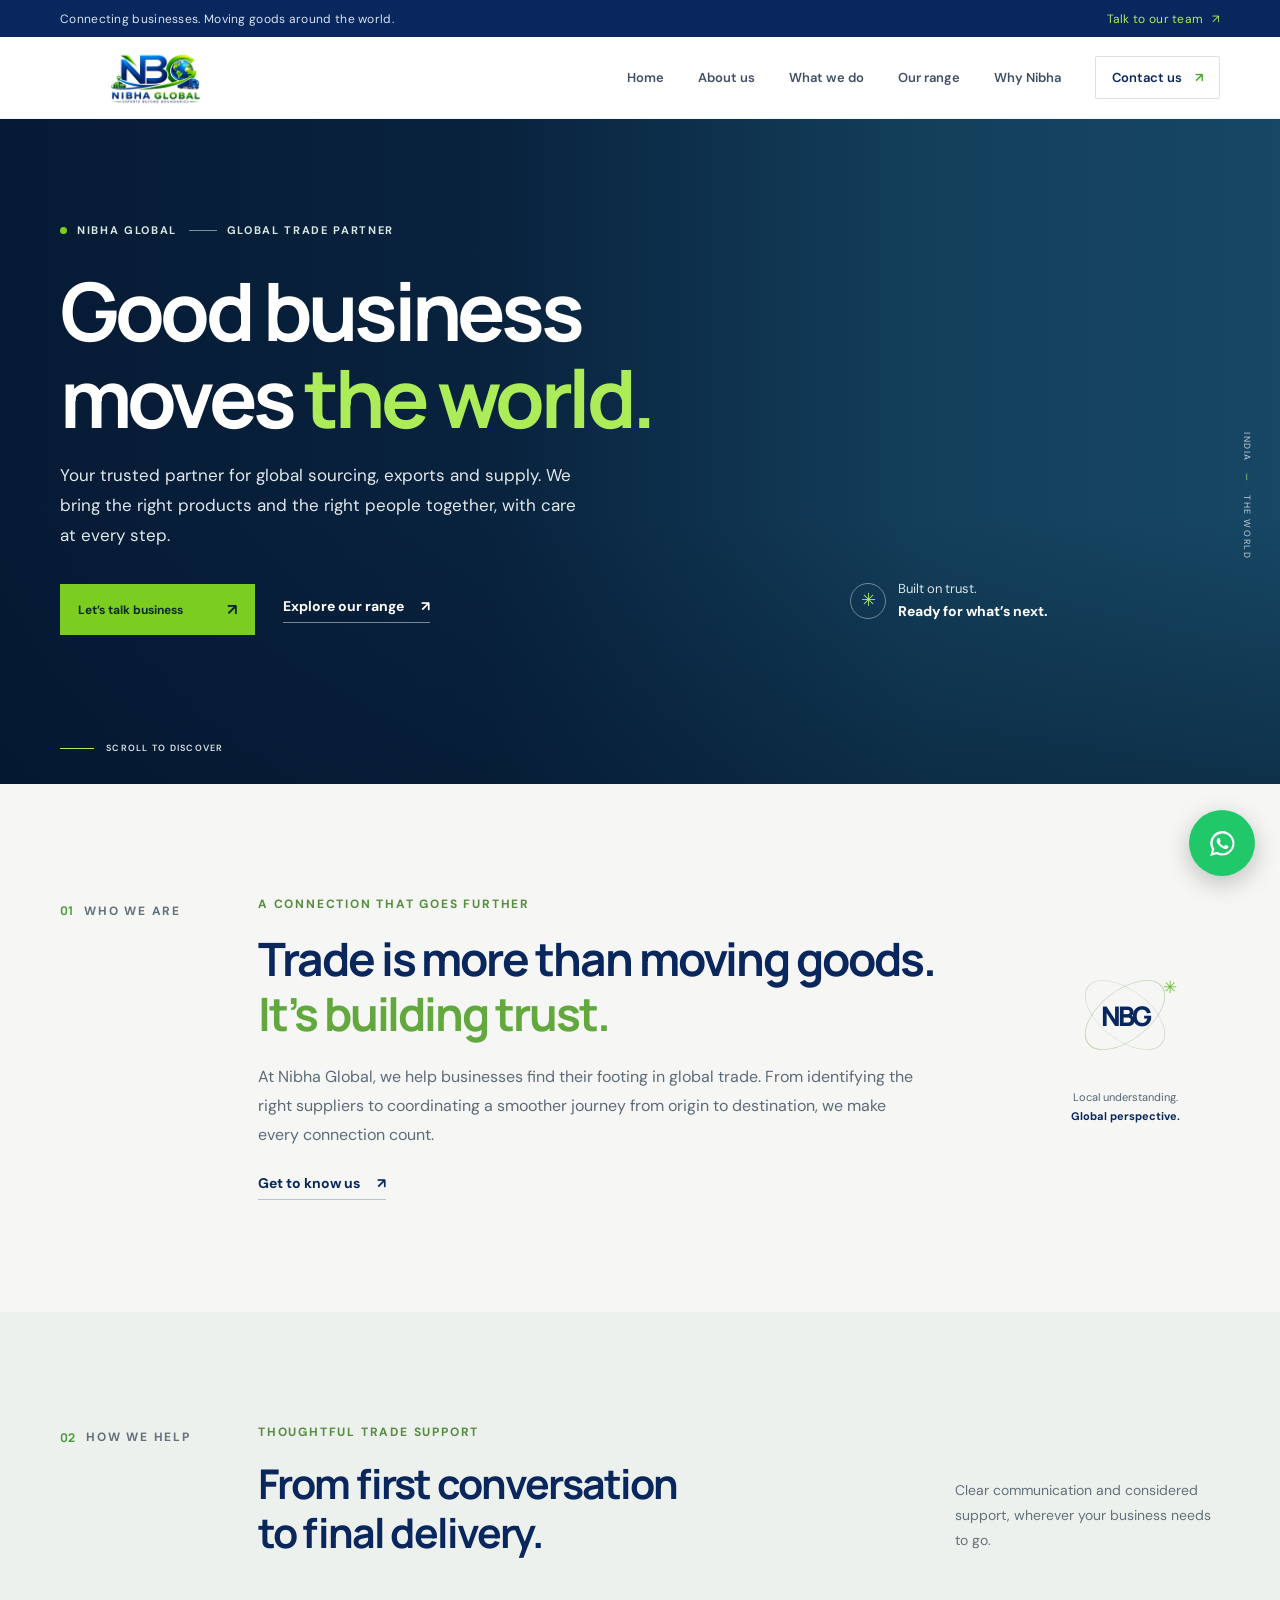
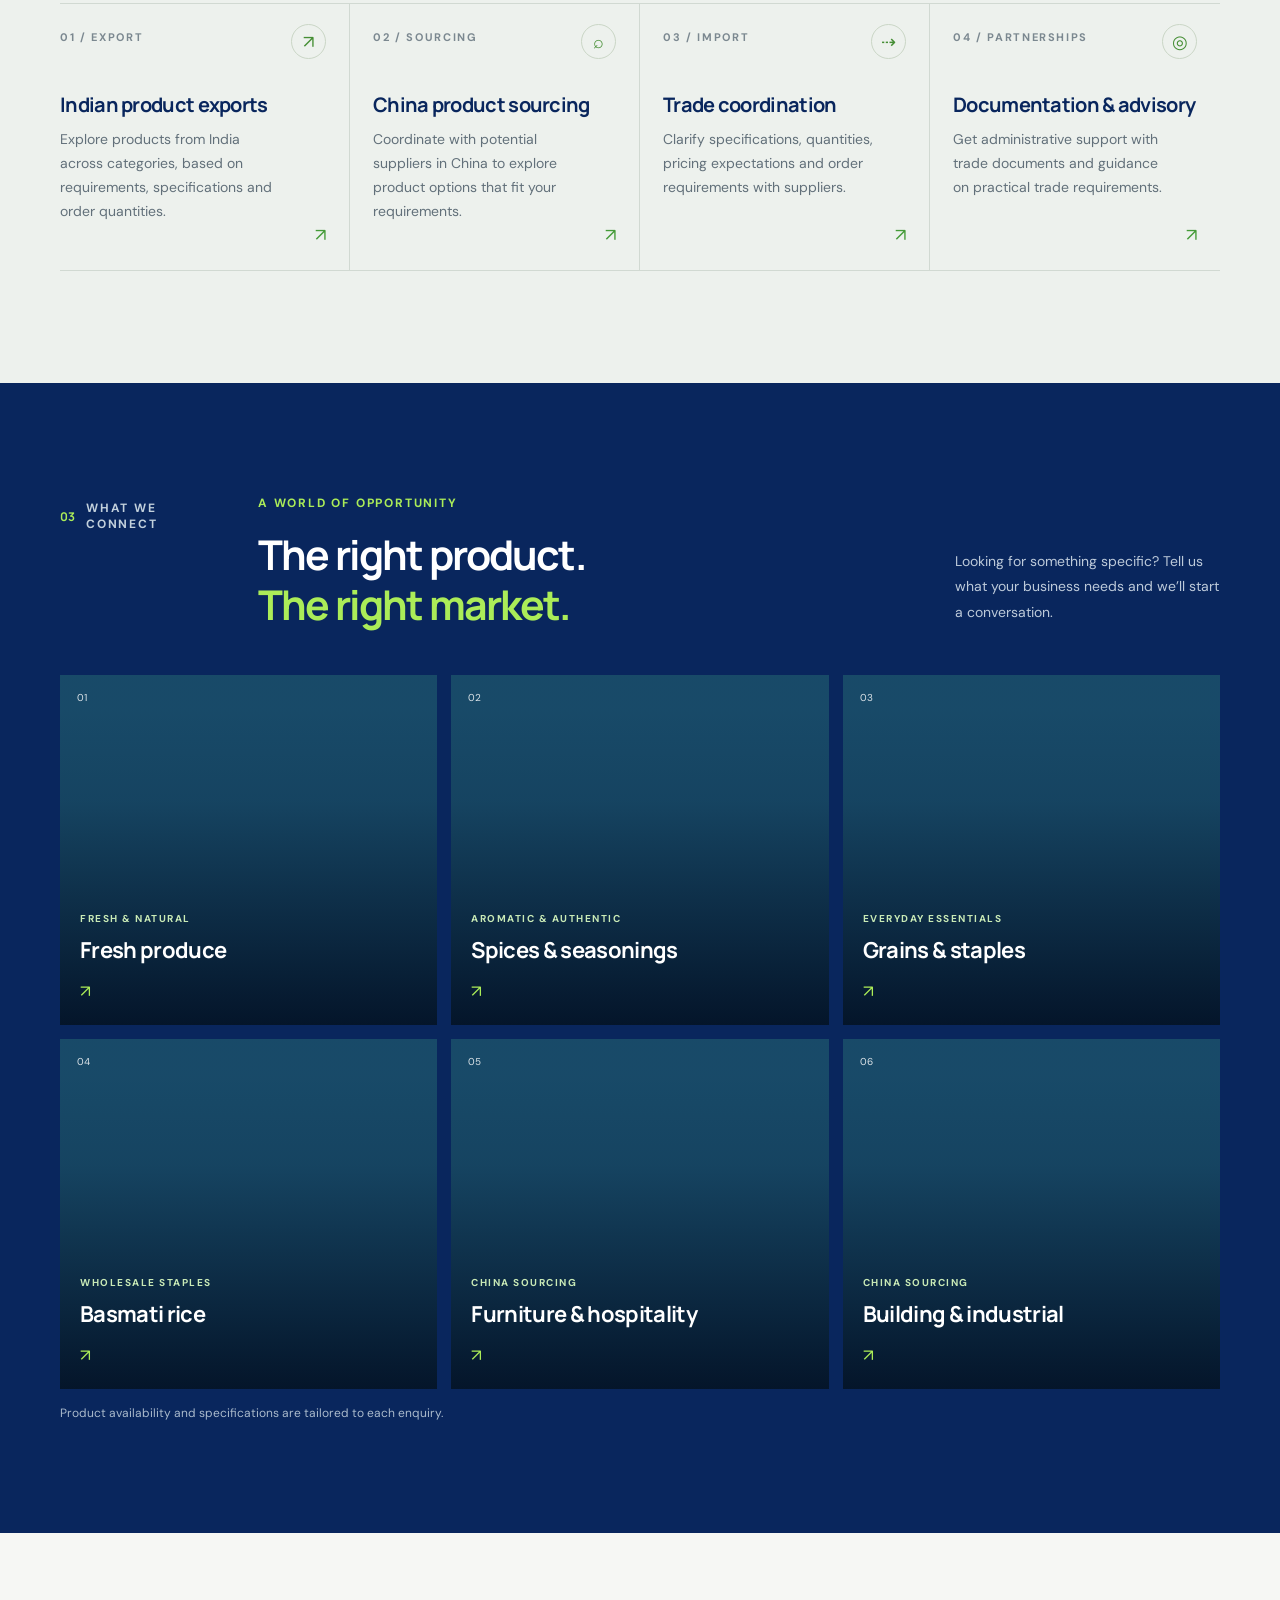
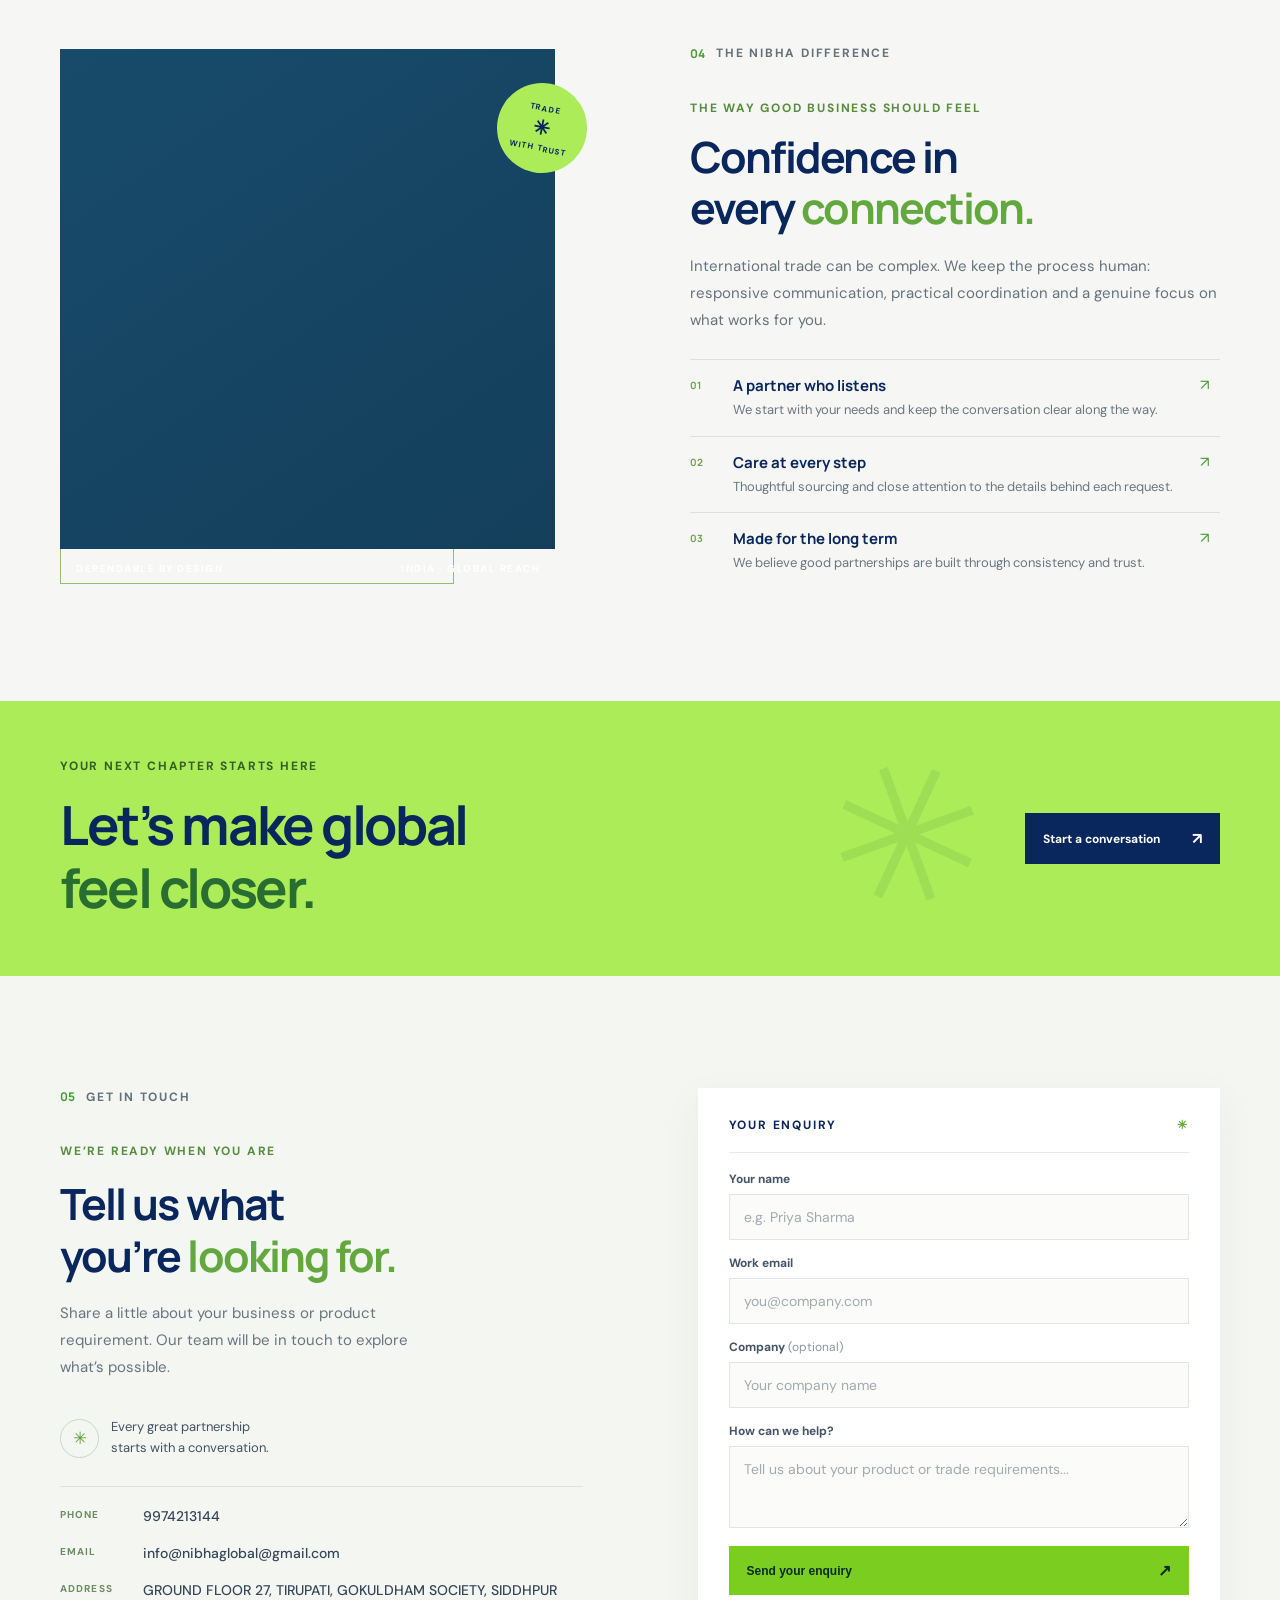
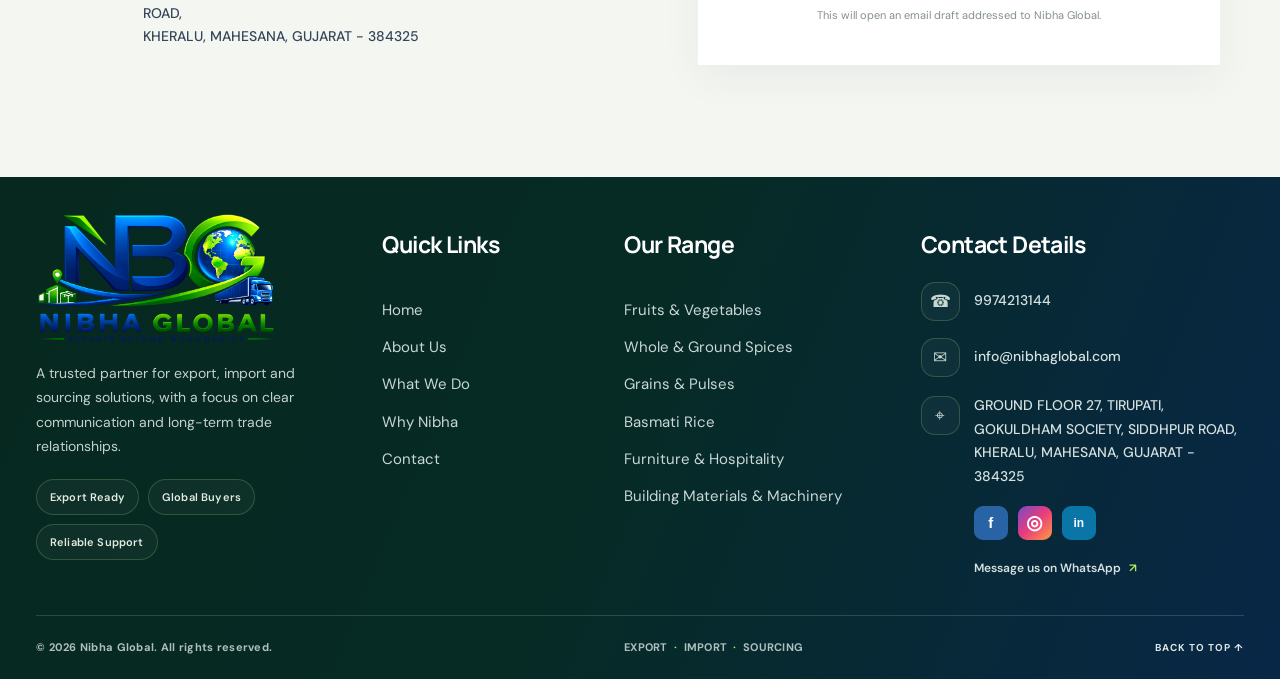
==== index.html @ 28bfcdfa "Update Nibha Global website content" ====
<!doctype html>
<html lang="en">
<head>
  <meta charset="utf-8">
  <meta name="viewport" content="width=device-width, initial-scale=1">
  <meta name="theme-color" content="#09265d">
  <meta name="description" content="Nibha Global connects businesses with dependable international trade, sourcing and supply solutions from India.">
  <title>Nibha Global | Your Partner in Global Trade</title>
  <link rel="preconnect" href="https://fonts.googleapis.com">
  <link rel="preconnect" href="https://fonts.gstatic.com" crossorigin>
  <link href="https://fonts.googleapis.com/css2?family=DM+Sans:wght@400;500;600;700&family=Manrope:wght@400;500;600;700;800&display=swap" rel="stylesheet">
  <link rel="stylesheet" href="styles.css">
</head>
<body id="top">
  <div class="topbar"><div class="container topbar-inner"><span>Connecting businesses. Moving goods around the world.</span><a href="#contact">Talk to our team <span aria-hidden="true">↗</span></a></div></div>
  <header class="header"><div class="container nav-wrap">
    <a class="brand" href="#home" aria-label="Nibha Global home"><img src="NBG%201%20design%20Umang.PNG" alt="Nibha Global — Export, Import and Sourcing" /></a>
    <button class="menu-toggle" type="button" aria-label="Open menu" aria-expanded="false"><span></span><span></span><span></span></button>
    <nav class="nav" aria-label="Main navigation"><a href="#home">Home</a><a href="about.html">About us</a><a href="what-we-do.html">What we do</a><a href="our-range.html">Our range</a><a href="why-nibha.html">Why Nibha</a><a href="#contact" class="nav-cta">Contact us <span>↗</span></a></nav>
  </div></header>
  <main>
    <section class="hero" id="home"><div class="hero-photo"></div><div class="hero-shade"></div><div class="container hero-content">
      <div class="eyebrow light"><span class="eyebrow-dot"></span> NIBHA GLOBAL <span class="eyebrow-line"></span> GLOBAL TRADE PARTNER</div>
      <h1>Good business<br>moves <em>the world.</em></h1>
      <p class="hero-copy">Your trusted partner for global sourcing, exports and supply. We bring the right products and the right people together, with care at every step.</p>
      <div class="hero-actions"><a class="button button-green" href="#contact">Let’s talk business <span>↗</span></a><a class="text-link light-link" href="our-range.html">Explore our range <span>↗</span></a></div>
      <div class="hero-proof"><div class="proof-icon">✳</div><span>Built on trust.<br><strong>Ready for what’s next.</strong></span></div>
    </div><div class="hero-side-label">INDIA <span>—</span> THE WORLD</div><a href="#about" class="scroll-cue" aria-label="Scroll to learn more"><span></span> SCROLL TO DISCOVER</a></section>
    <section class="intro section" id="about"><div class="container intro-grid"><div class="section-kicker"><span class="kicker-number">01</span><span>WHO WE ARE</span></div><div class="intro-main"><p class="overline">A CONNECTION THAT GOES FURTHER</p><h2>Trade is more than moving goods.<br><span>It’s building trust.</span></h2><p class="intro-text">At Nibha Global, we help businesses find their footing in global trade. From identifying the right suppliers to coordinating a smoother journey from origin to destination, we make every connection count.</p><a class="text-link" href="#services">Get to know us <span>↗</span></a></div><div class="intro-aside"><div class="orbit-mark"><span class="orbit orbit-one"></span><span class="orbit orbit-two"></span><span class="orbit-core">NBG</span><span class="orbit-star">✳</span></div><p>Local understanding.<br><strong>Global perspective.</strong></p></div></div></section>
    <section class="services section" id="services"><div class="container"><div class="section-heading"><div class="section-kicker"><span class="kicker-number">02</span><span>HOW WE HELP</span></div><div><p class="overline">THOUGHTFUL TRADE SUPPORT</p><h2>From first conversation<br>to final delivery.</h2></div><p class="heading-note">Clear communication and considered support, wherever your business needs to go.</p></div><div class="service-grid">
      <article class="service-card"><span class="service-no">01 / EXPORT</span><span class="service-icon">↗</span><h3>Indian product exports</h3><p>Explore products from India across categories, based on requirements, specifications and order quantities.</p><a href="#contact" aria-label="Ask about export solutions">↗</a></article>
      <article class="service-card"><span class="service-no">02 / SOURCING</span><span class="service-icon">⌕</span><h3>China product sourcing</h3><p>Coordinate with potential suppliers in China to explore product options that fit your requirements.</p><a href="#contact" aria-label="Ask about sourcing">↗</a></article>
      <article class="service-card"><span class="service-no">03 / IMPORT</span><span class="service-icon">⇢</span><h3>Trade coordination</h3><p>Clarify specifications, quantities, pricing expectations and order requirements with suppliers.</p><a href="#contact" aria-label="Ask about import support">↗</a></article>
      <article class="service-card"><span class="service-no">04 / PARTNERSHIPS</span><span class="service-icon">◎</span><h3>Documentation &amp; advisory</h3><p>Get administrative support with trade documents and guidance on practical trade requirements.</p><a href="#contact" aria-label="Ask about trade partnerships">↗</a></article>
    </div></div></section>
    <section class="products section" id="products"><div class="container"><div class="section-heading products-heading"><div class="section-kicker"><span class="kicker-number">03</span><span>WHAT WE CONNECT</span></div><div><p class="overline">A WORLD OF OPPORTUNITY</p><h2>The right product.<br><span>The right market.</span></h2></div><p class="heading-note">Looking for something specific? Tell us what your business needs and we’ll start a conversation.</p></div><div class="product-grid">
      <a class="product-card produce" href="our-range.html#fruits-vegetables"><span class="product-index">01</span><div><span class="product-type">FRESH & NATURAL</span><h3>Fresh produce</h3><span class="product-arrow">↗</span></div></a>
      <a class="product-card spice" href="our-range.html#whole-ground-spices"><span class="product-index">02</span><div><span class="product-type">AROMATIC & AUTHENTIC</span><h3>Spices & seasonings</h3><span class="product-arrow">↗</span></div></a>
      <a class="product-card grain" href="our-range.html#grains-pulses"><span class="product-index">03</span><div><span class="product-type">EVERYDAY ESSENTIALS</span><h3>Grains & staples</h3><span class="product-arrow">↗</span></div></a>
      <a class="product-card custom" href="our-range.html#basmati-rice"><span class="product-index">04</span><div><span class="product-type">WHOLESALE STAPLES</span><h3>Basmati rice</h3><span class="product-arrow">↗</span></div></a>
      <a class="product-card furniture" href="our-range.html#furniture-hospitality"><span class="product-index">05</span><div><span class="product-type">CHINA SOURCING</span><h3>Furniture &amp; hospitality</h3><span class="product-arrow">↗</span></div></a>
      <a class="product-card machinery" href="our-range.html#building-hardware-machinery"><span class="product-index">06</span><div><span class="product-type">CHINA SOURCING</span><h3>Building &amp; industrial</h3><span class="product-arrow">↗</span></div></a>
    </div><p class="product-note">Product availability and specifications are tailored to each enquiry.</p></div></section>
    <section class="why section" id="why-us"><div class="container why-grid"><div class="why-visual"><div class="why-image"></div><div class="image-caption"><span>DEPENDABLE BY DESIGN</span><span>INDIA · GLOBAL REACH</span></div><div class="why-stamp"><span>TRADE</span><b>✳</b><span>WITH TRUST</span></div></div><div class="why-copy"><div class="section-kicker"><span class="kicker-number">04</span><span>THE NIBHA DIFFERENCE</span></div><p class="overline">THE WAY GOOD BUSINESS SHOULD FEEL</p><h2>Confidence in<br>every <span>connection.</span></h2><p class="why-lede">International trade can be complex. We keep the process human: responsive communication, practical coordination and a genuine focus on what works for you.</p><div class="reason"><span>01</span><div><h3>A partner who listens</h3><p>We start with your needs and keep the conversation clear along the way.</p></div><span class="reason-tick">↗</span></div><div class="reason"><span>02</span><div><h3>Care at every step</h3><p>Thoughtful sourcing and close attention to the details behind each request.</p></div><span class="reason-tick">↗</span></div><div class="reason"><span>03</span><div><h3>Made for the long term</h3><p>We believe good partnerships are built through consistency and trust.</p></div><span class="reason-tick">↗</span></div></div></div></section>
    <section class="cta-band"><div class="container cta-inner"><div><p class="overline">YOUR NEXT CHAPTER STARTS HERE</p><h2>Let’s make global<br><em>feel closer.</em></h2></div><a class="button button-dark" href="#contact">Start a conversation <span>↗</span></a><span class="cta-orbit">✳</span></div></section>
    <section class="contact section" id="contact"><div class="container contact-grid"><div class="contact-copy"><div class="section-kicker"><span class="kicker-number">05</span><span>GET IN TOUCH</span></div><p class="overline">WE’RE READY WHEN YOU ARE</p><h2>Tell us what<br>you’re <span>looking for.</span></h2><p>Share a little about your business or product requirement. Our team will be in touch to explore what’s possible.</p><div class="contact-note"><span class="contact-note-mark">✳</span><span>Every great partnership<br>starts with a conversation.</span></div><div class="contact-direct"><div><span>PHONE</span><a href="tel:9974213144">9974213144</a></div><div><span>EMAIL</span><span>info@nibhaglobal@gmail.com</span></div><div><span>ADDRESS</span><address>GROUND FLOOR 27, TIRUPATI, GOKULDHAM SOCIETY, SIDDHPUR ROAD,<br>KHERALU, MAHESANA, GUJARAT - 384325</address></div></div></div><form class="contact-form" id="contact-form"><div class="form-title"><span>YOUR ENQUIRY</span><span>✳</span></div><label for="name">Your name</label><input id="name" name="name" placeholder="e.g. Priya Sharma" required><label for="email">Work email</label><input id="email" name="email" type="email" placeholder="you@company.com" required><label for="company">Company <span>(optional)</span></label><input id="company" name="company" placeholder="Your company name"><label for="message">How can we help?</label><textarea id="message" name="message" rows="3" placeholder="Tell us about your product or trade requirements..." required></textarea><button class="button button-green submit-button" type="submit">Send your enquiry <span>↗</span></button><p class="form-hint">This will open an email draft addressed to Nibha Global.</p><p class="form-status" aria-live="polite"></p></form></div></section>
  </main>
  <footer class="footer"><div class="container footer-container"><div class="footer-columns">
  <div class="footer-brand-column"><a class="footer-logo" href="index.html#home" aria-label="Nibha Global home"><img src="assets/nibha-global-footer.png" alt="Nibha Global — Export, Import and Sourcing" /></a><p class="footer-description">A trusted partner for export, import and sourcing solutions, with a focus on clear communication and long-term trade relationships.</p><div class="footer-badges"><span>Export Ready</span><span>Global Buyers</span><span>Reliable Support</span></div></div>
  <nav class="footer-link-column" aria-label="Quick links"><h2>Quick Links</h2><a href="index.html#home">Home</a><a href="about.html">About Us</a><a href="what-we-do.html">What We Do</a><a href="why-nibha.html">Why Nibha</a><a href="index.html#contact">Contact</a></nav>
  <nav class="footer-link-column" aria-label="Our product range"><h2>Our Range</h2><a href="our-range.html#fruits-vegetables">Fruits &amp; Vegetables</a><a href="our-range.html#whole-ground-spices">Whole &amp; Ground Spices</a><a href="our-range.html#grains-pulses">Grains &amp; Pulses</a><a href="our-range.html#basmati-rice">Basmati Rice</a><a href="our-range.html#furniture-hospitality">Furniture &amp; Hospitality</a><a href="our-range.html#building-hardware-machinery">Building Materials &amp; Machinery</a></nav>
  <div class="footer-contact-column"><h2>Contact Details</h2><div class="footer-detail"><span class="footer-detail-icon" aria-hidden="true">☎</span><a href="tel:9974213144">9974213144</a></div><div class="footer-detail"><span class="footer-detail-icon" aria-hidden="true">✉</span><span>info@nibhaglobal.com</span></div><div class="footer-detail footer-address"><span class="footer-detail-icon" aria-hidden="true">⌖</span><address>GROUND FLOOR 27, TIRUPATI, GOKULDHAM SOCIETY, SIDDHPUR ROAD,<br>KHERALU, MAHESANA, GUJARAT - 384325</address></div><div class="footer-social" aria-label="Social media"><span aria-label="Facebook">f</span><span aria-label="Instagram">◎</span><span aria-label="LinkedIn">in</span></div><a class="footer-whatsapp-link" href="https://wa.me/919974213144" target="_blank" rel="noopener noreferrer">Message us on WhatsApp <span>↗</span></a></div>
</div><div class="footer-bottom"><span>© <span id="year"></span> Nibha Global. All rights reserved.</span><span>EXPORT <i>·</i> IMPORT <i>·</i> SOURCING</span><a href="#top">BACK TO TOP ↑</a></div></div></footer>
<a class="whatsapp-float" href="https://wa.me/919974213144" target="_blank" rel="noopener noreferrer" aria-label="Chat with Nibha Global on WhatsApp"><svg viewBox="0 0 32 32" aria-hidden="true"><path d="M16 3.2A12.6 12.6 0 0 0 5.15 22.2L3.3 28.8l6.75-1.77A12.6 12.6 0 1 0 16 3.2Zm0 22.86a10.2 10.2 0 0 1-5.18-1.41l-.37-.22-3.86 1.01 1.03-3.76-.24-.39A10.22 10.22 0 1 1 16 26.06Zm5.61-7.66c-.3-.15-1.78-.88-2.06-.98-.28-.1-.48-.15-.68.15-.2.3-.78.98-.96 1.18-.18.2-.35.22-.65.07-.3-.15-1.27-.47-2.41-1.49-.89-.79-1.5-1.77-1.68-2.07-.18-.3-.02-.46.13-.61.13-.13.3-.35.45-.53.15-.18.2-.3.3-.5.1-.2.05-.38-.03-.53-.08-.15-.68-1.63-.93-2.23-.24-.58-.49-.5-.68-.51h-.58c-.2 0-.53.08-.81.38-.28.3-1.06 1.03-1.06 2.51 0 1.48 1.08 2.91 1.23 3.11.15.2 2.13 3.25 5.16 4.56.72.31 1.28.5 1.72.64.72.23 1.37.2 1.89.12.58-.09 1.78-.73 2.03-1.43.25-.7.25-1.3.18-1.43-.08-.13-.28-.2-.58-.35Z"/></svg></a>
  <script src="script.js"></script>
</body>
</html>
---- styles.css ----
:root{--navy:#09265d;--blue:#0b4d9b;--green:#7bce1f;--lime:#abec58;--ink:#142438;--muted:#667486;--paper:#f6f7f4;--white:#fff;--line:#e0e5e7;--display:'Manrope',sans-serif;--body:'DM Sans',sans-serif}*{box-sizing:border-box}html{scroll-behavior:smooth;scroll-padding-top:90px}body{margin:0;color:var(--ink);background:var(--paper);font-family:var(--body);-webkit-font-smoothing:antialiased}a{color:inherit;text-decoration:none}.container{width:min(1160px,calc(100% - 64px));margin-inline:auto}.topbar{height:37px;background:var(--navy);color:#d6e3f3;font-size:11px;letter-spacing:.025em}.topbar-inner{height:100%;display:flex;align-items:center;justify-content:space-between}.topbar a{color:var(--lime)}.topbar a span{margin-left:5px}.header{height:82px;background:rgba(255,255,255,.97);position:sticky;top:0;z-index:10;border-bottom:1px solid rgba(17,48,83,.06)}.nav-wrap{height:100%;display:flex;align-items:center;justify-content:space-between}.brand{display:block;width:190px;height:62px;overflow:hidden;position:relative}.brand img{width:100%;height:100%;object-fit:contain;object-position:center;mix-blend-mode:multiply}.nav{display:flex;align-items:center;gap:34px;font-size:12px;font-weight:600;color:#415065}.nav>a:not(.nav-cta):hover{color:#16723a}.nav-cta{border:1px solid #dce2e1;border-radius:2px;padding:12px 16px;color:var(--navy)}.nav-cta span{color:#45a626;margin-left:10px}.menu-toggle{display:none}.hero{height:665px;min-height:610px;position:relative;background:#123c65;overflow:hidden;color:white}.hero-photo{position:absolute;inset:0;background:url('https://images.unsplash.com/photo-1494412519320-aa613dfb7738?auto=format&fit=crop&w=2200&q=85') center 47%/cover no-repeat;transform:scale(1.015)}.hero-shade{position:absolute;inset:0;background:linear-gradient(90deg,rgba(4,22,48,.92) 0%,rgba(4,22,48,.78) 38%,rgba(6,31,53,.31) 72%,rgba(5,28,48,.12) 100%),linear-gradient(0deg,rgba(6,25,43,.48),transparent 40%)}.hero-content{position:relative;z-index:1;padding-top:104px}.eyebrow,.overline,.section-kicker,.service-no,.product-type,.image-caption,.form-title,.back-top,.footer-bottom{font-size:10px;font-weight:700;letter-spacing:.15em}.eyebrow{display:flex;align-items:center;gap:10px;color:#d8e6e4}.eyebrow-dot{width:7px;height:7px;background:var(--green);border-radius:50%}.eyebrow-line{width:28px;height:1px;background:rgba(255,255,255,.5);margin-left:2px}.hero h1{font:700 clamp(50px,6.3vw,82px)/1.08 var(--display);letter-spacing:-.055em;margin:30px 0 20px;max-width:720px}.hero h1 em,.cta-inner h2 em{font-style:normal;color:var(--lime)}.hero-copy{font-size:15px;line-height:1.8;color:#e1e8ec;max-width:470px;margin:0}.hero-actions{display:flex;align-items:center;gap:28px;margin-top:34px}.button{display:inline-flex;align-items:center;justify-content:space-between;gap:30px;min-width:195px;padding:15px 18px;font-size:12px;font-weight:700;transition:transform .2s,background .2s}.button:hover{transform:translateY(-2px)}.button-green{background:var(--green);color:#0b2b22}.button-green:hover{background:var(--lime)}.button span{font-size:16px}.text-link{display:inline-flex;align-items:center;gap:17px;font-size:12px;font-weight:700;color:var(--navy);padding-bottom:7px;border-bottom:1px solid #b9c3c8}.light-link{color:white;border-color:rgba(255,255,255,.46)}.hero-proof{position:absolute;top:460px;left:min(69%,790px);display:flex;align-items:center;gap:12px;font-size:11px;color:#d9e3e7;line-height:1.6}.hero-proof strong{color:white;font-size:12px}.proof-icon{display:grid;place-items:center;width:36px;height:36px;border:1px solid rgba(255,255,255,.4);border-radius:50%;font-size:18px;color:var(--lime)}.hero-side-label{position:absolute;right:27px;top:47%;writing-mode:vertical-rl;color:rgba(255,255,255,.75);font-size:9px;letter-spacing:.18em}.hero-side-label span{color:var(--lime);margin:8px 0}.scroll-cue{position:absolute;left:calc((100% - min(1160px,calc(100% - 64px)))/2);bottom:30px;display:flex;align-items:center;gap:12px;color:#dce4e5;font-size:9px;font-weight:600;letter-spacing:.14em}.scroll-cue span{height:1px;width:34px;background:var(--lime)}.section{padding:112px 0}.intro{background:var(--paper)}.intro-grid{display:grid;grid-template-columns:160px 1fr 190px;gap:38px}.section-kicker{display:flex;align-items:center;gap:11px;color:#64707a}.kicker-number{color:#459b34;font:700 12px var(--display);letter-spacing:0}.intro .section-kicker{align-self:start;margin-top:6px}.overline{color:#568d3e;margin:0 0 19px}.intro h2,.section-heading h2,.why-copy h2,.contact-copy h2{font:700 clamp(32px,4vw,46px)/1.2 var(--display);letter-spacing:-.045em;color:var(--navy);margin:0}.intro h2 span,.section-heading h2 span,.why-copy h2 span,.contact-copy h2 span{color:#63a83e}.intro-text{font-size:14px;line-height:1.85;color:#5d6b78;max-width:665px;margin:22px 0 22px}.intro-aside{align-self:center;text-align:center;color:#566473;font-size:11px;line-height:1.7}.intro-aside p{margin:14px 0}.intro-aside strong{color:var(--navy)}.orbit-mark{height:118px;width:118px;margin:auto;position:relative;display:grid;place-items:center}.orbit{position:absolute;border:1px solid #bfd3b2;border-radius:50%;inset:12px;transform:rotate(-38deg) scaleY(.53)}.orbit-two{transform:rotate(38deg) scaleY(.53);border-color:#d6ddce}.orbit-core{font:800 27px var(--display);color:var(--navy);letter-spacing:-.1em}.orbit-core span{color:#6bbd35}.orbit-star{position:absolute;right:7px;top:17px;color:#6bbd35;font-size:17px}.services{background:#edf1ed}.section-heading{display:grid;grid-template-columns:160px 1fr 265px;gap:38px;align-items:end;margin-bottom:46px}.section-heading h2{font-size:41px}.heading-note{font-size:12px;line-height:1.8;color:#64717a;margin:0 0 4px}.services .section-kicker,.products .section-kicker{align-self:start;margin-top:5px}.service-grid{display:grid;grid-template-columns:repeat(4,1fr);border-top:1px solid #d1d9d2;border-bottom:1px solid #d1d9d2}.service-card{position:relative;min-height:245px;padding:26px 23px 23px 0;border-right:1px solid #d1d9d2;display:flex;flex-direction:column}.service-card:not(:first-child){padding-left:23px}.service-card:last-child{border-right:0}.service-no{color:#7b8890;font-size:9px}.service-icon{position:absolute;right:23px;top:20px;width:35px;height:35px;display:grid;place-items:center;border:1px solid #cad6c6;border-radius:50%;color:#458e34;font-size:18px}.service-card h3{font:700 18px var(--display);letter-spacing:-.035em;color:var(--navy);margin:47px 0 10px}.service-card p{font-size:11px;line-height:1.75;color:#62707a;margin:0;max-width:220px}.service-card>a{margin-top:auto;align-self:flex-end;color:#449b37;font-size:18px}.products{background:var(--navy);color:white}.products .section-kicker{color:#c2d0dc}.products .kicker-number{color:var(--lime)}.products .overline{color:var(--lime)}.products .section-heading h2{color:white}.products .section-heading h2 span{color:var(--lime)}.products .heading-note{color:#bdcada}.product-grid{display:grid;grid-template-columns:repeat(4,1fr);gap:14px}.product-card{min-height:350px;position:relative;display:flex;flex-direction:column;justify-content:space-between;overflow:hidden;background-position:center;background-size:cover;transition:transform .25s}.product-card:hover{transform:translateY(-5px)}.product-card::before{content:"";position:absolute;inset:0;background:linear-gradient(180deg,rgba(2,15,35,.05) 10%,rgba(2,15,35,.15) 36%,rgba(2,15,35,.9) 100%)}.product-card>span,.product-card>div{position:relative;z-index:1}.produce{background-image:url('https://images.unsplash.com/photo-1542838132-92c53300491e?auto=format&fit=crop&w=760&q=80')}.spice{background-image:url('https://images.unsplash.com/photo-1596040033229-a9821ebd058d?auto=format&fit=crop&w=760&q=80')}.grain{background-image:url('https://images.unsplash.com/photo-1586201375761-83865001e31c?auto=format&fit=crop&w=760&q=80')}.custom{background-image:url('https://images.unsplash.com/photo-1500375592092-40eb2168fd21?auto=format&fit=crop&w=760&q=80')}.product-index{margin:16px 17px;font-size:10px;color:rgba(255,255,255,.85)}.product-card>div{padding:20px 20px 23px}.product-type{font-size:8px;color:#c9eab6}.product-card h3{font:700 19px var(--display);margin:8px 0 15px;letter-spacing:-.03em}.product-arrow{display:block;color:var(--lime);font-size:17px}.product-note{font-size:10px;color:#aabacc;margin:16px 0 0}.why{background:var(--paper)}.why-grid{display:grid;grid-template-columns:1fr 1fr;gap:100px;align-items:center}.why-visual{position:relative;padding:0 35px 35px 0}.why-image{height:500px;background:url('https://images.unsplash.com/photo-1586528116311-ad8dd3c8310d?auto=format&fit=crop&w=1050&q=85') center/cover no-repeat;position:relative}.why-image::after{content:"";position:absolute;inset:0;background:linear-gradient(145deg,rgba(5,36,76,.05),rgba(4,27,47,.28))}.why-visual::after{content:"";position:absolute;left:0;bottom:0;width:74%;height:78%;border:1px solid #93bd76;z-index:0}.why-image{z-index:1}.image-caption{position:absolute;z-index:2;bottom:9px;left:16px;right:50px;color:#fff;display:flex;justify-content:space-between;font-size:8px}.why-stamp{position:absolute;z-index:2;right:3px;top:34px;width:90px;height:90px;border-radius:50%;background:var(--lime);color:var(--navy);display:flex;align-items:center;justify-content:center;flex-direction:column;transform:rotate(11deg);font-size:8px;letter-spacing:.12em;font-weight:700}.why-stamp b{font-size:20px;margin:2px}.why-copy .section-kicker{margin-bottom:38px}.why-copy .overline{margin-bottom:15px}.why-copy h2{font-size:43px}.why-lede{font-size:12px;line-height:1.85;color:#66727e;margin:19px 0 25px}.reason{border-top:1px solid #dce1de;padding:15px 0;display:grid;grid-template-columns:35px 1fr 20px;gap:8px;align-items:start}.reason>span:first-child{font:700 10px var(--display);color:#6da34f;padding-top:3px}.reason h3{font:700 13px var(--display);color:var(--navy);margin:0 0 4px}.reason p{font-size:10px;line-height:1.6;color:#6a7681;margin:0}.reason-tick{color:#4b9b39;font-size:15px}.cta-band{background:var(--lime);overflow:hidden}.cta-inner{position:relative;min-height:275px;display:flex;align-items:center;justify-content:space-between}.cta-inner .overline{color:#355d28}.cta-inner h2{font:700 43px/1.18 var(--display);letter-spacing:-.045em;color:var(--navy);margin:0}.cta-inner h2 em{color:#286e32}.button-dark{background:var(--navy);color:white;z-index:1}.button-dark:hover{background:#10377a}.cta-orbit{position:absolute;right:20%;font-size:190px;color:rgba(17,92,49,.09);transform:rotate(-20deg)}.contact{background:#f4f6f2}.contact-grid{display:grid;grid-template-columns:1fr 1fr;gap:115px}.contact-copy .section-kicker{margin-bottom:38px}.contact-copy h2{font-size:43px}.contact-copy>p:not(.overline){font-size:12px;line-height:1.8;color:#687580;max-width:390px;margin-top:19px}.contact-note{display:flex;align-items:center;gap:12px;font-size:11px;line-height:1.6;color:#445260;margin-top:36px}.contact-note-mark{display:grid;place-items:center;width:39px;height:39px;border:1px solid #cbd9c1;border-radius:50%;color:#58a238;font-size:17px}.contact-form{padding:29px 31px;background:white;box-shadow:0 12px 38px rgba(24,55,44,.055)}.form-title{display:flex;justify-content:space-between;padding-bottom:19px;margin-bottom:18px;border-bottom:1px solid #e7ebe8;color:var(--navy)}.form-title span:last-child{color:#64ab3b}.contact-form label{display:block;font-size:10px;font-weight:700;color:#455567;margin:15px 0 7px}.contact-form label span{font-weight:400;color:#8b969e}.contact-form input,.contact-form textarea{display:block;width:100%;border:1px solid #e0e6e3;background:#fbfcfa;padding:12px 13px;font:11px var(--body);color:var(--ink);outline:none;resize:vertical}.contact-form input:focus,.contact-form textarea:focus{border-color:#75b94c}.contact-form input::placeholder,.contact-form textarea::placeholder{color:#a2abb0}.submit-button{border:0;width:100%;margin-top:18px;cursor:pointer}.form-hint,.form-status{font-size:9px;line-height:1.5;color:#84908f;text-align:center;margin:12px 0 0}.form-status{color:#387e38;font-size:11px}.footer{background:#071e48;color:#b5c2d0;padding:36px 0 0}.footer-top{display:flex;align-items:center;justify-content:space-between;padding-bottom:35px}.footer-brand{width:165px;height:55px;background:white;border-radius:2px}.footer-top>p{font-size:12px;line-height:1.7;margin:0}.footer-top>p strong{color:white}.back-top{display:flex;align-items:center;gap:13px;color:#d4dfdf;font-size:9px}.back-top span,.footer-bottom a span{color:var(--lime);font-size:15px}.footer-bottom{border-top:1px solid rgba(255,255,255,.15);min-height:54px;display:flex;align-items:center;justify-content:space-between;font-size:8px;color:#8f9fb2;letter-spacing:.08em}.footer-bottom i{font-style:normal;color:var(--lime);margin:0 3px}.footer-bottom a{color:#dde8e5}.footer-bottom a span{margin-left:6px}.menu-toggle{background:none;border:0}.hero,.product-card,.why-image{background-color:#194d6c}
@media(min-width:1400px){.hero{height:700px}.hero-content{padding-top:119px}}@media(max-width:900px){.container{width:min(100% - 44px,720px)}.nav{gap:18px}.nav a{font-size:11px}.brand{width:165px}.hero{height:620px}.hero-proof{left:68%}.intro-grid{grid-template-columns:125px 1fr;gap:25px}.intro-aside{display:none}.section-heading{grid-template-columns:125px 1fr;gap:25px}.heading-note{grid-column:2;max-width:470px}.service-grid{grid-template-columns:repeat(2,1fr)}.service-card:nth-child(2){border-right:0}.service-card:nth-child(-n+2){border-bottom:1px solid #d1d9d2}.service-card:nth-child(3){padding-left:0}.product-grid{grid-template-columns:repeat(2,1fr)}.product-card{min-height:330px}.why-grid{gap:50px}.why-image{height:430px}.contact-grid{gap:45px}}@media(max-width:650px){.container{width:calc(100% - 40px)}.topbar{height:34px;font-size:9px}.topbar-inner>span{max-width:250px}.header{height:68px}.brand{width:145px;height:55px}.menu-toggle{display:flex;width:38px;height:38px;flex-direction:column;justify-content:center;gap:5px;padding:8px;cursor:pointer}.menu-toggle span{display:block;width:22px;height:2px;background:var(--navy)}.nav{display:none;position:absolute;top:68px;left:0;right:0;background:white;padding:15px 22px 22px;box-shadow:0 10px 18px #102b491c;flex-direction:column;align-items:stretch;gap:0}.nav.open{display:flex}.nav>a:not(.nav-cta){padding:13px 0;border-bottom:1px solid #edf0ec}.nav-cta{margin-top:14px;text-align:center}.hero{height:650px;min-height:600px}.hero-photo{background-position:59% center}.hero-shade{background:linear-gradient(90deg,rgba(4,22,48,.87),rgba(4,22,48,.5)),linear-gradient(0deg,rgba(6,25,43,.45),transparent 45%)}.hero-content{padding-top:91px}.eyebrow{font-size:8px;gap:7px}.hero h1{font-size:54px;margin:27px 0 17px}.hero-copy{max-width:390px;font-size:13px}.hero-actions{align-items:flex-start;flex-direction:column;gap:17px;margin-top:27px}.button{min-width:200px;padding:14px 16px}.hero-proof{top:auto;left:20px;bottom:62px}.hero-side-label{right:11px;font-size:8px}.scroll-cue{left:20px;bottom:24px;font-size:8px}.section{padding:76px 0}.intro-grid{grid-template-columns:1fr;gap:24px}.intro .section-kicker{margin:0}.intro h2,.section-heading h2,.why-copy h2,.contact-copy h2{font-size:34px}.intro-text{font-size:13px}.section-heading{grid-template-columns:1fr;gap:23px;margin-bottom:30px}.section-heading h2{font-size:34px}.heading-note{grid-column:auto;font-size:11px}.services .section-kicker,.products .section-kicker{margin:0}.service-grid{grid-template-columns:1fr 1fr}.service-card{min-height:233px;padding:20px 13px 18px 0}.service-card:not(:first-child){padding-left:13px}.service-card:nth-child(3){padding-left:0}.service-card h3{font-size:15px;margin-top:47px}.service-card p{font-size:10px}.service-icon{right:13px;top:15px;width:30px;height:30px}.service-no{font-size:8px}.product-grid{gap:9px}.product-card{min-height:260px}.product-card>div{padding:14px}.product-card h3{font-size:15px}.product-index{margin:12px}.product-type{font-size:7px}.product-note{font-size:9px}.why-grid{grid-template-columns:1fr;gap:43px}.why-visual{padding:0 24px 24px 0}.why-image{height:350px}.why-stamp{width:75px;height:75px;right:0}.why-copy .section-kicker{margin-bottom:27px}.why-copy h2{font-size:37px}.cta-inner{min-height:265px;align-items:flex-start;justify-content:center;flex-direction:column;gap:25px}.cta-inner h2{font-size:37px}.cta-orbit{right:2%;top:35px;font-size:140px}.button-dark{min-width:205px}.contact-grid{grid-template-columns:1fr;gap:34px}.contact-copy .section-kicker{margin-bottom:27px}.contact-copy h2{font-size:37px}.contact-note{margin-top:25px}.contact-form{padding:23px 20px}.footer-top{flex-wrap:wrap;gap:19px}.footer-brand{width:135px;height:47px}.footer-top>p{font-size:10px}.back-top{margin-left:auto}.footer-bottom{padding:15px 0;gap:10px;flex-wrap:wrap;font-size:7px}.footer-bottom>span:nth-child(2){order:3;width:100%}}@media(prefers-reduced-motion:reduce){html{scroll-behavior:auto}*,*::before,*::after{transition:none!important}}

/* Readable type scale: keep supporting copy comfortable alongside the large headings. */
body{font-size:16px}
.topbar{font-size:12px}
.nav{font-size:14px}
.nav a{font-size:13px}
.eyebrow{font-size:11px}
.hero-copy{font-size:17px;line-height:1.75;max-width:530px}
.hero-proof{font-size:13px}
.hero-proof strong{font-size:14px}
.overline,.section-kicker{font-size:12px}
.intro-text{font-size:16px;line-height:1.8}
.text-link{font-size:14px}
.heading-note{font-size:14px;line-height:1.8}
.service-no{font-size:11px}
.service-card h3{font-size:20px}
.service-card p{font-size:14px;line-height:1.7}
.product-type{font-size:10px}
.product-card h3{font-size:22px}
.product-note{font-size:12px}
.image-caption{font-size:10px}
.why-lede{font-size:15px;line-height:1.8}
.reason h3{font-size:15px}
.reason p{font-size:13px}
.cta-inner h2{font-size:clamp(42px,5vw,54px)}
.contact-copy>p:not(.overline){font-size:15px;line-height:1.8}
.contact-note{font-size:13px}
.contact-form label{font-size:12px}
.contact-form input,.contact-form textarea{font-size:14px;padding:13px 14px}
.form-title{font-size:12px}
.form-hint{font-size:11px}
.footer-top>p{font-size:14px}
.footer-bottom{font-size:10px}
@media(max-width:900px){.nav a{font-size:13px}.section-kicker,.overline{font-size:11px}.service-card h3{font-size:18px}.product-card h3{font-size:19px}}
@media(max-width:650px){
  .topbar{font-size:10px}
  .nav a{font-size:15px}
  .eyebrow{font-size:9px}
  .hero-copy{font-size:15px}
  .hero-proof{font-size:12px}
  .hero-proof strong{font-size:13px}
  .scroll-cue{font-size:9px}
  .section{padding:66px 0}
  .intro-text{font-size:15px}
  .section-heading h2,.intro h2{font-size:32px}
  .heading-note{font-size:13px}
  .service-card{min-height:245px}
  .service-card h3{font-size:16px}
  .service-card p{font-size:12px;line-height:1.65}
  .service-no{font-size:9px}
  .product-card{min-height:280px}
  .product-card h3{font-size:16px}
  .product-type{font-size:8px}
  .product-note{font-size:11px;line-height:1.5}
  .image-caption{font-size:8px}
  .why-lede{font-size:14px}
  .reason h3{font-size:14px}
  .reason p{font-size:12px}
  .contact-copy>p:not(.overline){font-size:14px}
  .contact-form label{font-size:12px}
  .contact-form input,.contact-form textarea{font-size:14px}
  .form-hint{font-size:10px}
  .footer-top>p{font-size:12px}
  .footer-bottom{font-size:9px}
}

/* Large-screen layout tuned for the wide desktop view in the supplied screenshot. */
@media(min-width:1400px){
  .container{width:min(1360px,calc(100% - 112px))}
  .hero{height:760px;min-height:720px}
  .hero-content{padding-top:132px}
  .hero h1{font-size:clamp(90px,6.1vw,112px);max-width:910px;line-height:1.04}
  .hero-copy{font-size:20px;max-width:650px;line-height:1.75}
  .eyebrow{font-size:13px}
  .hero-actions{margin-top:42px}
  .button{font-size:15px;padding:18px 21px;min-width:230px}
  .hero-proof{top:500px;font-size:15px}
  .hero-proof strong{font-size:16px}
  .scroll-cue{left:calc((100% - min(1360px,calc(100% - 112px)))/2);font-size:11px}
  .section{padding:136px 0}
  .section-heading h2,.intro h2,.why-copy h2,.contact-copy h2{font-size:56px}
  .intro-text,.why-lede,.contact-copy>p:not(.overline){font-size:18px}
  .overline,.section-kicker{font-size:13px}
  .heading-note{font-size:16px}
  .service-card{min-height:290px;padding-top:32px}
  .service-card:not(:first-child){padding-left:30px}
  .service-card h3{font-size:23px;margin-top:58px}
  .service-card p{font-size:16px;line-height:1.75;max-width:260px}
  .service-no{font-size:12px}
  .product-card{min-height:420px}
  .product-card h3{font-size:27px}
  .product-type{font-size:11px}
  .product-note{font-size:14px}
  .reason h3{font-size:17px}
  .reason p{font-size:15px}
  .contact-form{padding:38px 40px}
  .contact-form label{font-size:14px}
  .contact-form input,.contact-form textarea{font-size:16px;padding:15px 16px}
  .form-title{font-size:14px}
  .form-hint{font-size:12px}
}

/* Interior About page */
.about-hero{height:490px;min-height:430px;position:relative;overflow:hidden;background:#102e53;color:white}
.about-hero-photo{position:absolute;inset:0;background:url('https://images.unsplash.com/photo-1494412519320-aa613dfb7738?auto=format&fit=crop&w=2200&q=85') center 51%/cover no-repeat;transform:scale(1.01)}
.about-hero-overlay{position:absolute;inset:0;background:linear-gradient(90deg,rgba(4,22,48,.89),rgba(4,22,48,.68) 52%,rgba(4,22,48,.2)),linear-gradient(0deg,rgba(4,22,48,.5),transparent 60%)}
.about-hero-content{position:relative;z-index:1;padding-top:81px}
.about-hero h1{font:700 clamp(48px,5.3vw,70px)/1.08 var(--display);letter-spacing:-.055em;margin:24px 0 17px}
.about-hero h1 em{font-style:normal;color:var(--lime)}
.about-hero-content>p:not(.eyebrow){max-width:620px;font-size:17px;line-height:1.75;color:#e2e9ed;margin:0}
.breadcrumbs{display:flex;gap:11px;align-items:center;margin-top:26px;font-size:12px;color:#d4e0e6}
.breadcrumbs a{color:var(--lime)}.breadcrumbs span:nth-child(2){color:#9eacb2}
.about-hero-aside{position:absolute;right:32px;top:50%;writing-mode:vertical-rl;font-size:10px;letter-spacing:.17em;color:rgba(255,255,255,.72)}
.about-story{background:var(--paper)}
.about-story-grid{display:grid;grid-template-columns:145px 1fr .85fr;gap:45px;align-items:center}
.about-story-grid>.section-kicker{align-self:start;margin-top:8px}
.about-story-copy h2,.purpose-intro h2,.approach-copy h2{font:700 clamp(38px,4vw,52px)/1.16 var(--display);letter-spacing:-.05em;color:var(--navy);margin:0 0 20px}
.about-story-copy h2 span,.approach-copy h2 span{color:#65a93e}
.about-story-copy>p:not(.overline){font-size:16px;line-height:1.85;color:#5f6d79;margin:0 0 15px}
.about-story-copy .text-link{margin-top:7px}
.about-story-image{height:390px;position:relative;padding:0 21px 21px 0}
.about-story-image::after{content:"";position:absolute;z-index:0;right:0;bottom:0;width:75%;height:76%;border:1px solid #82b76a}
.story-photo{position:absolute;z-index:1;inset:0 21px 21px 0;background:linear-gradient(0deg,rgba(4,25,48,.25),transparent 60%),url('https://images.unsplash.com/photo-1586528116311-ad8dd3c8310d?auto=format&fit=crop&w=1000&q=85') center/cover no-repeat}
.story-image-tag{position:absolute;z-index:2;left:17px;right:37px;bottom:38px;display:flex;justify-content:space-between;align-items:center;color:white;font-size:9px;font-weight:700;letter-spacing:.13em}
.story-image-tag b{font-size:20px;color:var(--lime)}
.about-purpose{background:var(--navy);color:white;padding:105px 0}
.purpose-grid{display:grid;grid-template-columns:1.15fr 1fr 1fr;gap:17px;align-items:stretch}
.purpose-intro{padding:24px 35px 20px 0}
.purpose-intro .overline{color:var(--lime)}
.purpose-intro h2{color:white;font-size:49px;margin-bottom:18px}
.purpose-intro h2 em{font-style:normal;color:var(--lime)}
.purpose-intro>p:last-child{font-size:15px;line-height:1.8;color:#c2d0df;max-width:360px;margin:0}
.purpose-card{position:relative;min-height:300px;border:1px solid rgba(255,255,255,.2);padding:29px 27px 43px}
.purpose-mark{display:grid;place-items:center;width:40px;height:40px;border:1px solid rgba(184,232,137,.55);border-radius:50%;font-size:20px;color:var(--lime);margin-bottom:24px}
.purpose-label{font-size:10px;font-weight:700;letter-spacing:.15em;color:#b7cbda}
.purpose-card h3{font:700 26px/1.25 var(--display);letter-spacing:-.035em;margin:13px 0;color:white}
.purpose-card p{font-size:14px;line-height:1.75;color:#bac9d6;margin:0;max-width:330px}
.purpose-index{position:absolute;right:20px;bottom:15px;color:rgba(255,255,255,.2);font:700 27px var(--display)}
.about-values{background:#eef2ee}
.about-values .section-heading{margin-bottom:38px}
.values-grid{display:grid;grid-template-columns:repeat(4,1fr);border-top:1px solid #d5ddd6;border-bottom:1px solid #d5ddd6}
.value-card{position:relative;min-height:230px;padding:23px 22px 27px 0;border-right:1px solid #d5ddd6}
.value-card:not(:first-child){padding-left:22px}.value-card:last-child{border-right:0}
.value-number{font:700 11px var(--display);color:#6ba847}
.value-icon{position:absolute;right:20px;top:17px;font-size:23px;color:#65a644}
.value-card h3{font:700 19px/1.35 var(--display);color:var(--navy);margin:45px 0 10px;max-width:220px}
.value-card p{font-size:14px;line-height:1.75;color:#63717c;margin:0;max-width:225px}
.about-approach{padding:108px 0;background:var(--paper)}
.approach-grid{display:grid;grid-template-columns:1fr 1fr;gap:95px;align-items:center}
.approach-photo{height:500px;position:relative;background:#244461;padding:0 30px 30px 0}
.approach-photo div{position:absolute;inset:0 30px 30px 0;background:linear-gradient(0deg,rgba(3,24,43,.25),transparent 60%),url('https://images.unsplash.com/photo-1494412574643-35d324698f6a?auto=format&fit=crop&w=1050&q=85') center/cover no-repeat}
.approach-photo::after{content:"";position:absolute;z-index:0;right:0;bottom:0;width:68%;height:70%;border:1px solid #87b96c}
.approach-photo>span{position:absolute;z-index:1;left:18px;bottom:47px;color:white;font-size:9px;font-weight:700;letter-spacing:.13em}
.approach-copy .section-kicker{margin-bottom:35px}
.approach-copy .overline{margin-bottom:14px}
.approach-copy h2{font-size:43px;margin-bottom:18px}
.approach-copy>p:not(.overline){font-size:15px;line-height:1.8;color:#65727c;margin:0 0 24px}
.approach-step{display:grid;grid-template-columns:38px 1fr;gap:12px;padding:14px 0;border-top:1px solid #dce2de}
.approach-step>span{font:700 11px var(--display);color:#62a746;padding-top:3px}
.approach-step h3{font:700 15px var(--display);color:var(--navy);margin:0 0 4px}
.approach-step p{font-size:13px;line-height:1.6;color:#6b7780;margin:0}
.about-cta{background:var(--lime);overflow:hidden}
.about-cta-inner{position:relative;min-height:285px;display:flex;align-items:center;justify-content:space-between}
.about-cta .overline{color:#365f2a}
.about-cta h2{font:700 clamp(37px,4.2vw,52px)/1.18 var(--display);letter-spacing:-.05em;color:var(--navy);margin:0}
.about-cta h2 em{font-style:normal;color:#286e32}
.about-cta-mark{position:absolute;right:22%;font-size:175px;color:rgba(17,92,49,.09)}
.about-page .nav .current{color:#347e32}
@media(min-width:1400px){
 .about-hero{height:560px}
 .about-hero-content{padding-top:98px}
 .about-hero h1{font-size:82px}
 .about-hero-content>p:not(.eyebrow){font-size:19px;max-width:690px}
 .about-story-grid{grid-template-columns:180px 1fr .85fr;gap:55px}
 .about-story-image{height:450px}
 .about-purpose{padding:125px 0}
 .purpose-card{min-height:340px;padding:34px}
 .purpose-card h3{font-size:30px}
 .purpose-card p{font-size:16px}
 .value-card{min-height:260px}
 .value-card h3{font-size:22px}
 .value-card p{font-size:16px}
 .approach-grid{gap:120px}
 .approach-photo{height:560px}
 .approach-copy h2{font-size:52px}
 .approach-copy>p:not(.overline){font-size:17px}
 .about-cta-inner{min-height:320px}
}
@media(max-width:900px){
 .about-story-grid{grid-template-columns:125px 1fr;gap:28px}
 .about-story-image{grid-column:2;height:350px}
 .purpose-grid{grid-template-columns:1fr 1fr}
 .purpose-intro{grid-column:1/-1;padding:0 0 15px}
 .values-grid{grid-template-columns:repeat(2,1fr)}
 .value-card:nth-child(2){border-right:0}
 .value-card:nth-child(-n+2){border-bottom:1px solid #d5ddd6}
 .value-card:nth-child(3){padding-left:0}
 .approach-grid{gap:45px}
 .approach-photo{height:420px}
}
@media(max-width:650px){
 .about-hero{height:500px;min-height:460px}
 .about-hero-photo{background-position:57% center}
 .about-hero-content{padding-top:76px}
 .about-hero h1{font-size:47px}
 .about-hero-content>p:not(.eyebrow){font-size:15px}
 .about-hero-aside{right:11px;font-size:8px}
 .breadcrumbs{font-size:11px}
 .about-story-grid{grid-template-columns:1fr;gap:24px}
 .about-story-grid>.section-kicker{margin:0}
 .about-story-copy h2,.purpose-intro h2,.approach-copy h2{font-size:36px}
 .about-story-copy>p:not(.overline){font-size:14px}
 .about-story-image{grid-column:auto;height:320px;margin-top:8px}
 .about-purpose{padding:70px 0}
 .purpose-grid{grid-template-columns:1fr;gap:12px}
 .purpose-intro{grid-column:auto;padding:0 0 17px}
 .purpose-intro h2{font-size:39px}
 .purpose-card{min-height:255px;padding:23px}
 .purpose-card h3{font-size:23px}
 .purpose-card p{font-size:13px}
 .values-grid{grid-template-columns:1fr 1fr}
 .value-card{min-height:220px;padding:17px 11px 20px 0}
 .value-card:not(:first-child){padding-left:11px}
 .value-card:nth-child(3){padding-left:0}
 .value-card h3{font-size:16px;margin-top:42px}
 .value-card p{font-size:12px}
 .value-icon{right:11px;font-size:19px}
 .approach-grid{grid-template-columns:1fr;gap:37px}
 .approach-photo{height:330px}
 .approach-copy .section-kicker{margin-bottom:25px}
 .approach-copy h2{font-size:36px}
 .approach-copy>p:not(.overline){font-size:14px}
 .approach-step h3{font-size:14px}
 .approach-step p{font-size:12px}
 .about-cta-inner{min-height:270px;align-items:flex-start;justify-content:center;flex-direction:column;gap:22px}
 .about-cta h2{font-size:36px}
 .about-cta-mark{right:0;top:30px;font-size:120px}
}

/* Product range page */
.range-hero{height:510px;min-height:460px;position:relative;overflow:hidden;background:#153957;color:white}
.range-hero-image{position:absolute;inset:0;background:url('https://images.unsplash.com/photo-1500375592092-40eb2168fd21?auto=format&fit=crop&w=2200&q=85') center 48%/cover no-repeat;transform:scale(1.02)}
.range-hero-shade{position:absolute;inset:0;background:linear-gradient(90deg,rgba(4,22,48,.9),rgba(4,22,48,.66) 52%,rgba(4,22,48,.16)),linear-gradient(0deg,rgba(4,22,48,.55),transparent 65%)}
.range-hero-content{position:relative;z-index:1;padding-top:90px}
.range-hero h1{font:700 clamp(48px,5.3vw,72px)/1.08 var(--display);letter-spacing:-.055em;margin:24px 0 16px;color:white}
.range-hero h1 em{font-style:normal;color:var(--lime)}
.range-hero-content>p:not(.eyebrow){font-size:17px;line-height:1.75;color:#e3eaed;max-width:630px;margin:0}
.range-hero-side{position:absolute;right:31px;top:48%;writing-mode:vertical-rl;color:rgba(255,255,255,.74);font-size:10px;letter-spacing:.16em}
.range-intro{background:var(--paper)}
.range-intro-grid{display:grid;grid-template-columns:160px 1fr 250px;gap:40px;align-items:center}
.range-intro-grid>.section-kicker{align-self:start;margin-top:6px}
.range-intro h2{font:700 clamp(38px,4vw,52px)/1.17 var(--display);letter-spacing:-.05em;color:var(--navy);margin:0}
.range-intro h2 span{color:#65a93e}
.range-intro-copy{max-width:710px;font-size:16px;line-height:1.85;color:#62707b;margin:19px 0 0}
.range-intro-note{border-left:1px solid #d2dfcd;padding:12px 0 12px 23px;display:flex;align-items:flex-start;gap:13px}
.range-intro-note>span{display:grid;place-items:center;width:36px;height:36px;flex:0 0 36px;border:1px solid #c8d9be;border-radius:50%;color:#5ca13e;font-size:17px}
.range-intro-note p{font-size:13px;line-height:1.7;color:#6b7780;margin:0}
.range-intro-note strong{color:var(--navy)}
.range-list{background:#eef2ee;padding:0 0 100px}
.range-controls{display:flex;align-items:end;justify-content:space-between;gap:25px;padding-bottom:24px;border-bottom:1px solid #d4ddd5;margin-bottom:30px}
.range-controls .overline{margin-bottom:8px}
.range-controls h2{font:700 29px var(--display);letter-spacing:-.04em;color:var(--navy);margin:0}
.range-filters{display:flex;gap:7px;flex-wrap:wrap;justify-content:flex-end}
.range-filter{font:600 11px var(--body);color:#506070;background:transparent;border:1px solid #d2dbd5;padding:10px 12px;cursor:pointer;transition:background .2s,color .2s,border-color .2s}
.range-filter span{margin-left:9px;color:#6ba847;font-size:9px}
.range-filter:hover,.range-filter.active{background:var(--navy);border-color:var(--navy);color:white}
.range-grid{display:grid;grid-template-columns:repeat(4,1fr);gap:17px}
.range-card{background:white;min-width:0;box-shadow:0 4px 15px rgba(20,45,40,.035);animation:range-card-in .28s ease both}
.range-card[hidden]{display:none}
@keyframes range-card-in{from{opacity:0;transform:translateY(8px)}to{opacity:1;transform:translateY(0)}}
.range-card-image{height:235px;position:relative;background-size:cover;background-position:center;overflow:hidden}
.range-card-image::after{content:"";position:absolute;inset:0;background:linear-gradient(180deg,rgba(4,22,48,.06),rgba(4,22,48,.45))}
.range-fruit{background-image:url('https://images.unsplash.com/photo-1542838132-92c53300491e?auto=format&fit=crop&w=850&q=82')}
.range-vegetable{background-image:url('https://images.unsplash.com/photo-1518843875459-f738682238a6?auto=format&fit=crop&w=850&q=82')}
.range-whole-spice{background-image:url('https://images.unsplash.com/photo-1596040033229-a9821ebd058d?auto=format&fit=crop&w=850&q=82')}
.range-ground-spice{background-image:url('https://images.unsplash.com/photo-1532336414038-cf19250c5757?auto=format&fit=crop&w=850&q=82')}
.range-grains{background-image:url('https://images.unsplash.com/photo-1574323347407-f5e1ad6d020b?auto=format&fit=crop&w=850&q=82')}
.range-rice{background-image:url('https://images.unsplash.com/photo-1586201375761-83865001e31c?auto=format&fit=crop&w=850&q=82')}
.range-tableware{background-image:url('https://images.unsplash.com/photo-1603199506016-b9a594b593c0?auto=format&fit=crop&w=850&q=82')}
.range-card-no,.range-card-badge{position:absolute;z-index:1;color:white;font-size:10px;font-weight:700;letter-spacing:.12em}
.range-card-no{left:15px;top:15px}
.range-card-badge{left:15px;bottom:15px;font-size:9px;color:#e5f5d9}
.range-card-body{min-height:148px;padding:19px 17px;display:flex;align-items:flex-start;justify-content:space-between;gap:10px}
.range-card-body h3{font:700 19px/1.3 var(--display);letter-spacing:-.025em;color:var(--navy);margin:0 0 7px}
.range-card-body p{font-size:13px;line-height:1.65;color:#65727b;margin:0;max-width:250px}
.range-card-body>a{color:#4c9d38;font-size:20px;line-height:1;flex:0 0 auto;margin-top:1px}
.range-custom-card{min-height:383px;padding:28px 24px 25px;background:var(--navy);color:white;position:relative;overflow:hidden}
.range-custom-card::after{content:"";position:absolute;right:-62px;top:18px;width:190px;height:190px;border:1px solid rgba(180,229,137,.24);border-radius:50%;box-shadow:0 0 0 18px rgba(180,229,137,.035),0 0 0 38px rgba(180,229,137,.035)}
.custom-card-star{font-size:22px;color:var(--lime);position:relative;z-index:1}
.range-custom-card .overline{position:relative;z-index:1;color:var(--lime);font-size:9px;margin:22px 0 10px}
.range-custom-card h3{position:relative;z-index:1;font:700 25px/1.23 var(--display);letter-spacing:-.04em;margin:0 0 13px}
.range-custom-card>p:not(.overline){position:relative;z-index:1;font-size:13px;line-height:1.7;color:#c6d4df;margin:0 0 20px}
.range-custom-card .button{position:relative;z-index:1;min-width:190px;padding:14px 15px;font-size:12px}
.range-footnote{font-size:12px;color:#687680;margin:17px 0 0}
.range-cta{background:var(--lime);overflow:hidden}
.range-cta-inner{min-height:300px;display:flex;align-items:center;justify-content:space-between;position:relative}
.range-cta .overline{color:#365f2a}
.range-cta h2{font:700 clamp(38px,4.4vw,54px)/1.17 var(--display);letter-spacing:-.05em;color:var(--navy);margin:0}
.range-cta h2 em{font-style:normal;color:#286e32}
.range-cta-inner>div>p:last-child{font-size:14px;color:#36543c;margin:15px 0 0}
.range-cta-orbit{position:absolute;right:22%;font-size:170px;color:rgba(17,92,49,.09)}
.range-page .nav .current{color:#347e32}
@media(min-width:1400px){
 .range-hero{height:565px}
 .range-hero-content{padding-top:103px}
 .range-hero h1{font-size:82px}
 .range-hero-content>p:not(.eyebrow){font-size:19px;max-width:720px}
 .range-intro-grid{grid-template-columns:180px 1fr 285px;gap:55px}
 .range-intro h2{font-size:56px}
 .range-intro-copy{font-size:18px}
 .range-list{padding-bottom:120px}
 .range-card-image{height:270px}
 .range-card-body{min-height:165px;padding:21px}
 .range-card-body h3{font-size:22px}
 .range-card-body p{font-size:15px}
 .range-custom-card{min-height:435px;padding:33px 28px}
 .range-custom-card h3{font-size:29px}
 .range-custom-card>p:not(.overline){font-size:15px}
 .range-filter{font-size:13px;padding:12px 15px}
 .range-controls h2{font-size:34px}
 .range-footnote{font-size:14px}
 .range-cta-inner{min-height:330px}
 .range-cta-inner>div>p:last-child{font-size:16px}
}
@media(max-width:900px){
 .range-intro-grid{grid-template-columns:125px 1fr;gap:28px}
 .range-intro-note{grid-column:2}
 .range-grid{grid-template-columns:repeat(2,1fr)}
 .range-controls{align-items:flex-start;flex-direction:column}
 .range-filters{justify-content:flex-start}
 .range-card-image{height:250px}
}
@media(max-width:650px){
 .range-hero{height:490px;min-height:450px}
 .range-hero-image{background-position:60% center}
 .range-hero-content{padding-top:76px}
 .range-hero h1{font-size:46px}
 .range-hero-content>p:not(.eyebrow){font-size:15px}
 .range-hero-side{right:10px;font-size:8px}
 .range-intro-grid{grid-template-columns:1fr;gap:22px}
 .range-intro-grid>.section-kicker{margin:0}
 .range-intro h2{font-size:35px}
 .range-intro-copy{font-size:14px}
 .range-intro-note{grid-column:auto;padding-left:15px}
 .range-controls h2{font-size:26px}
 .range-filters{gap:6px}
 .range-filter{font-size:10px;padding:9px 10px}
 .range-grid{gap:10px}
 .range-card-image{height:175px}
 .range-card-body{min-height:138px;padding:13px 11px;gap:5px}
 .range-card-body h3{font-size:15px}
 .range-card-body p{font-size:11px;line-height:1.55}
 .range-card-body>a{font-size:16px}
 .range-card-badge{font-size:7px;left:10px}
 .range-card-no{left:10px;top:11px;font-size:8px}
 .range-custom-card{min-height:335px;padding:20px 15px}
 .range-custom-card .overline{font-size:8px;margin-top:18px}
 .range-custom-card h3{font-size:19px}
 .range-custom-card>p:not(.overline){font-size:11px}
 .range-custom-card .button{min-width:0;width:100%;font-size:10px;gap:8px;padding:12px}
 .range-footnote{font-size:10px;line-height:1.6}
 .range-cta-inner{min-height:270px;align-items:flex-start;justify-content:center;flex-direction:column;gap:21px}
 .range-cta h2{font-size:35px}
 .range-cta-inner>div>p:last-child{font-size:12px}
 .range-cta-orbit{right:0;top:20px;font-size:115px}
}

/* What We Do page */
.services-hero{height:510px;min-height:460px;position:relative;overflow:hidden;background:#142f50;color:white}
.services-hero-image{position:absolute;inset:0;background:url('https://images.unsplash.com/photo-1494412574643-35d324698f6a?auto=format&fit=crop&w=2200&q=85') center 52%/cover no-repeat;transform:scale(1.02)}
.services-hero-shade{position:absolute;inset:0;background:linear-gradient(90deg,rgba(4,22,48,.9),rgba(4,22,48,.67) 53%,rgba(4,22,48,.19)),linear-gradient(0deg,rgba(4,22,48,.5),transparent 65%)}
.services-hero-content{position:relative;z-index:1;padding-top:90px}
.services-hero h1{font:700 clamp(48px,5.3vw,72px)/1.08 var(--display);letter-spacing:-.055em;margin:24px 0 16px;color:white}
.services-hero h1 em{font-style:normal;color:var(--lime)}
.services-hero-content>p:not(.eyebrow){font-size:17px;line-height:1.75;color:#e3eaed;max-width:635px;margin:0}
.services-hero-side{position:absolute;right:31px;top:48%;writing-mode:vertical-rl;color:rgba(255,255,255,.74);font-size:10px;letter-spacing:.16em}
.services-lead{background:var(--paper)}
.services-lead-grid{display:grid;grid-template-columns:160px 1fr 260px;gap:40px;align-items:center}
.services-lead-grid>.section-kicker{align-self:start;margin-top:6px}
.services-lead h2{font:700 clamp(38px,4vw,52px)/1.17 var(--display);letter-spacing:-.05em;color:var(--navy);margin:0}
.services-lead h2 span{color:#65a93e}
.services-lead-copy{max-width:710px;font-size:16px;line-height:1.85;color:#62707b;margin:19px 0 0}
.services-lead-side{border-left:1px solid #d2dfcd;padding:12px 0 12px 23px;display:flex;align-items:flex-start;gap:13px}
.services-lead-side>span{display:grid;place-items:center;width:36px;height:36px;flex:0 0 36px;border:1px solid #c8d9be;border-radius:50%;color:#5ca13e;font-size:17px}
.services-lead-side p{font-size:13px;line-height:1.7;color:#6b7780;margin:0}.services-lead-side strong{color:var(--navy)}
.service-offerings{background:#eef2ee;padding:0 0 105px}
.offering-grid{display:grid;grid-template-columns:repeat(3,1fr);gap:18px}
.offering-card{background:white;box-shadow:0 5px 20px rgba(25,48,39,.04)}
.offering-image{height:265px;background-size:cover;background-position:center;position:relative}
.offering-image::after{content:"";position:absolute;inset:0;background:linear-gradient(180deg,rgba(3,20,43,.03),rgba(3,20,43,.46))}
.offering-image>span{position:absolute;z-index:1;left:19px;bottom:17px;color:white;font-size:10px;font-weight:700;letter-spacing:.15em}
.offering-sourcing{background-image:url('https://images.unsplash.com/photo-1586528116311-ad8dd3c8310d?auto=format&fit=crop&w=950&q=82')}
.offering-export{background-image:url('https://images.unsplash.com/photo-1494412519320-aa613dfb7738?auto=format&fit=crop&w=950&q=82')}
.offering-import{background-image:url('https://images.unsplash.com/photo-1494412574643-35d324698f6a?auto=format&fit=crop&w=950&q=82')}
.offering-copy{position:relative;padding:25px 25px 27px;min-height:270px}
.offering-symbol{position:absolute;right:22px;top:18px;width:36px;height:36px;border:1px solid #d6e1d1;border-radius:50%;display:grid;place-items:center;font-size:18px;color:#4d9b36}
.offering-copy .overline{font-size:10px;margin:0 0 10px;padding-right:40px}
.offering-copy h3{font:700 24px var(--display);letter-spacing:-.035em;color:var(--navy);margin:0 0 11px}
.offering-copy>p:not(.overline){font-size:14px;line-height:1.75;color:#64717a;margin:0 0 20px}
.offering-copy .text-link{font-size:12px}
.sourcing-process{background:var(--paper);padding:105px 0 112px}
.sourcing-process .section-heading{margin-bottom:42px}
.process-grid{display:grid;grid-template-columns:repeat(4,1fr);border-top:1px solid #d6dfd8;border-bottom:1px solid #d6dfd8}
.process-step{min-height:245px;position:relative;padding:24px 22px 23px 0;border-right:1px solid #d6dfd8}
.process-step:not(:first-child){padding-left:22px}
.process-step:last-child{border-right:0}
.process-number{font:700 11px var(--display);color:#67a74b}
.process-icon{position:absolute;right:21px;top:17px;width:35px;height:35px;border:1px solid #d0ddca;border-radius:50%;display:grid;place-items:center;font-size:18px;color:#4d9838}
.process-step h3{font:700 18px/1.35 var(--display);color:var(--navy);margin:50px 0 9px;letter-spacing:-.025em}
.process-step p{font-size:13px;line-height:1.75;color:#63717b;margin:0;max-width:240px}
.service-products{background:var(--navy);color:white;padding:90px 0}
.service-products-grid{display:grid;grid-template-columns:.9fr 1.1fr;gap:90px;align-items:center}
.service-products .overline{color:var(--lime)}
.service-products h2{font:700 clamp(37px,4vw,49px)/1.18 var(--display);letter-spacing:-.05em;color:white;margin:0 0 15px}
.service-products h2 span{color:var(--lime)}
.service-products-grid>div:first-child>p:not(.overline){font-size:15px;line-height:1.8;color:#c4d1df;max-width:450px;margin:0 0 22px}
.service-products .text-link{color:white;border-color:rgba(255,255,255,.42)}
.product-tags{display:grid;grid-template-columns:1fr 1fr;border-top:1px solid rgba(255,255,255,.22)}
.product-tags a{padding:17px 7px;border-bottom:1px solid rgba(255,255,255,.22);font:600 15px var(--display);color:#edf3f4;display:flex;justify-content:space-between;gap:10px}
.product-tags a:nth-child(odd){margin-right:19px}
.product-tags a:nth-child(even){margin-left:19px}
.product-tags a span{color:var(--lime)}
.services-cta{background:var(--lime);overflow:hidden}
.services-cta-inner{min-height:300px;display:flex;align-items:center;justify-content:space-between;position:relative}
.services-cta .overline{color:#365f2a}
.services-cta h2{font:700 clamp(38px,4.4vw,54px)/1.17 var(--display);letter-spacing:-.05em;color:var(--navy);margin:0}
.services-cta h2 em{font-style:normal;color:#286e32}
.services-cta-inner>div>p:last-child{font-size:14px;color:#36543c;margin:15px 0 0}
.services-cta-mark{position:absolute;right:22%;font-size:170px;color:rgba(17,92,49,.09)}
.services-page .nav .current{color:#347e32}
@media(min-width:1400px){
 .services-hero{height:565px}
 .services-hero-content{padding-top:103px}
 .services-hero h1{font-size:82px}
 .services-hero-content>p:not(.eyebrow){font-size:19px;max-width:710px}
 .services-lead-grid{grid-template-columns:180px 1fr 285px;gap:55px}
 .services-lead h2{font-size:56px}
 .services-lead-copy{font-size:18px}
 .service-offerings{padding-bottom:120px}
 .offering-image{height:300px}
 .offering-copy{padding:30px;min-height:300px}
 .offering-copy h3{font-size:27px}
 .offering-copy>p:not(.overline){font-size:16px}
 .sourcing-process{padding:125px 0}
 .process-step{min-height:280px}
 .process-step h3{font-size:21px}
 .process-step p{font-size:15px}
 .service-products{padding:110px 0}
 .service-products-grid{gap:115px}
 .service-products-grid>div:first-child>p:not(.overline){font-size:17px}
 .product-tags a{font-size:17px;padding:20px 7px}
 .services-cta-inner{min-height:330px}
 .services-cta-inner>div>p:last-child{font-size:16px}
}
@media(max-width:900px){
 .services-lead-grid{grid-template-columns:125px 1fr;gap:28px}
 .services-lead-side{grid-column:2}
 .offering-grid{grid-template-columns:1fr 1fr}
 .offering-card:last-child{grid-column:1/-1;display:grid;grid-template-columns:1fr 1fr}
 .offering-card:last-child .offering-image{height:auto;min-height:280px}
 .process-grid{grid-template-columns:repeat(2,1fr)}
 .process-step:nth-child(2){border-right:0}
 .process-step:nth-child(-n+2){border-bottom:1px solid #d6dfd8}
 .process-step:nth-child(3){padding-left:0}
 .service-products-grid{gap:42px}
}
@media(max-width:650px){
 .services-hero{height:490px;min-height:450px}
 .services-hero-image{background-position:60% center}
 .services-hero-content{padding-top:76px}
 .services-hero h1{font-size:46px}
 .services-hero-content>p:not(.eyebrow){font-size:15px}
 .services-hero-side{right:10px;font-size:8px}
 .services-lead-grid{grid-template-columns:1fr;gap:22px}
 .services-lead-grid>.section-kicker{margin:0}
 .services-lead h2{font-size:35px}
 .services-lead-copy{font-size:14px}
 .services-lead-side{grid-column:auto;padding-left:15px}
 .offering-grid{grid-template-columns:1fr;gap:13px}
 .offering-card:last-child{grid-column:auto;display:block}
 .offering-card:last-child .offering-image{height:210px;min-height:0}
 .offering-image{height:210px}
 .offering-copy{padding:21px 18px;min-height:245px}
 .offering-copy h3{font-size:21px}
 .offering-copy>p:not(.overline){font-size:13px}
 .sourcing-process{padding:73px 0}
 .process-grid{grid-template-columns:1fr 1fr}
 .process-step{min-height:230px;padding:17px 12px 17px 0}
 .process-step:not(:first-child){padding-left:12px}
 .process-step:nth-child(3){padding-left:0}
 .process-icon{right:11px;top:13px;width:30px;height:30px;font-size:15px}
 .process-step h3{font-size:15px;margin-top:44px}
 .process-step p{font-size:11px;line-height:1.6}
 .process-number{font-size:9px}
 .service-products{padding:69px 0}
 .service-products-grid{grid-template-columns:1fr;gap:30px}
 .service-products h2{font-size:35px}
 .service-products-grid>div:first-child>p:not(.overline){font-size:13px}
 .product-tags a{font-size:12px;padding:14px 4px}
 .product-tags a:nth-child(odd){margin-right:9px}
 .product-tags a:nth-child(even){margin-left:9px}
 .services-cta-inner{min-height:270px;align-items:flex-start;justify-content:center;flex-direction:column;gap:21px}
 .services-cta h2{font-size:35px}
 .services-cta-inner>div>p:last-child{font-size:12px}
 .services-cta-mark{right:0;top:20px;font-size:115px}
}

/* Why Nibha page */
.why-hero{height:510px;min-height:460px;position:relative;overflow:hidden;background:#142f50;color:white}
.why-hero-image{position:absolute;inset:0;background:url('https://images.unsplash.com/photo-1494412519320-aa613dfb7738?auto=format&fit=crop&w=2200&q=85') center 48%/cover no-repeat;transform:scale(1.02)}
.why-hero-shade{position:absolute;inset:0;background:linear-gradient(90deg,rgba(4,22,48,.91),rgba(4,22,48,.68) 54%,rgba(4,22,48,.2)),linear-gradient(0deg,rgba(4,22,48,.5),transparent 65%)}
.why-hero-content{position:relative;z-index:1;padding-top:90px}
.why-hero h1{font:700 clamp(48px,5.3vw,72px)/1.08 var(--display);letter-spacing:-.055em;margin:24px 0 16px;color:white}
.why-hero h1 em{font-style:normal;color:var(--lime)}
.why-hero-content>p:not(.eyebrow){font-size:17px;line-height:1.75;color:#e3eaed;max-width:660px;margin:0}
.why-hero-side{position:absolute;right:31px;top:48%;writing-mode:vertical-rl;color:rgba(255,255,255,.74);font-size:10px;letter-spacing:.16em}
.why-intro{background:var(--paper)}
.why-intro-grid{display:grid;grid-template-columns:160px 1fr 260px;gap:40px;align-items:center}
.why-intro-grid>.section-kicker{align-self:start;margin-top:6px}
.why-intro h2{font:700 clamp(38px,4vw,52px)/1.17 var(--display);letter-spacing:-.05em;color:var(--navy);margin:0}
.why-intro h2 span{color:#65a93e}
.why-intro-copy{max-width:710px;font-size:16px;line-height:1.85;color:#62707b;margin:19px 0 0}
.why-intro-note{border-left:1px solid #d2dfcd;padding:12px 0 12px 23px;display:flex;align-items:flex-start;gap:13px}
.why-intro-note>span{display:grid;place-items:center;width:36px;height:36px;flex:0 0 36px;border:1px solid #c8d9be;border-radius:50%;color:#5ca13e;font-size:17px}
.why-intro-note p{font-size:13px;line-height:1.7;color:#6b7780;margin:0}.why-intro-note strong{color:var(--navy)}
.why-benefits{background:#eef2ee;padding:0 0 110px}
.why-benefits .section-heading{margin-bottom:40px}
.benefit-grid{display:grid;grid-template-columns:repeat(4,1fr);border-top:1px solid #d3dcd4;border-bottom:1px solid #d3dcd4}
.benefit-card{position:relative;min-height:270px;padding:25px 20px 22px 0;border-right:1px solid #d3dcd4}
.benefit-card:not(:first-child){padding-left:20px}.benefit-card:last-child{border-right:0}
.benefit-no{font-size:10px;font-weight:700;letter-spacing:.11em;color:#718078}
.benefit-icon{position:absolute;right:19px;top:18px;width:36px;height:36px;border:1px solid #cbd9c6;border-radius:50%;display:grid;place-items:center;color:#4b9839;font-size:18px}
.benefit-card h3{font:700 20px/1.35 var(--display);letter-spacing:-.03em;color:var(--navy);margin:53px 0 9px}
.benefit-card p{font-size:14px;line-height:1.75;color:#62717b;margin:0;max-width:250px}
.benefit-card>a{position:absolute;bottom:18px;right:19px;color:#4b9839;font-size:19px}
.commitment-grid{display:grid;grid-template-columns:1fr 1fr;gap:100px;align-items:center}
.why-commitment{background:var(--paper);padding:110px 0}
.commitment-photo{height:500px;position:relative;background:#244461;padding:0 30px 30px 0}
.commitment-photo>div{position:absolute;inset:0 30px 30px 0;background:linear-gradient(0deg,rgba(3,24,43,.28),transparent 60%),url('https://images.unsplash.com/photo-1586528116311-ad8dd3c8310d?auto=format&fit=crop&w=1050&q=85') center/cover no-repeat}
.commitment-photo::after{content:"";position:absolute;z-index:0;right:0;bottom:0;width:69%;height:72%;border:1px solid #87b96c}
.commitment-photo>span{position:absolute;z-index:1;left:18px;bottom:47px;color:white;font-size:9px;font-weight:700;letter-spacing:.13em}
.commitment-copy .section-kicker{margin-bottom:35px}
.commitment-copy h2{font:700 clamp(38px,4vw,50px)/1.16 var(--display);letter-spacing:-.05em;color:var(--navy);margin:0 0 16px}
.commitment-copy h2 span{color:#65a93e}
.commitment-copy>p:not(.overline){font-size:15px;line-height:1.8;color:#65727c;margin:0 0 18px}
.commitment-points{margin:12px 0 20px}
.commitment-points>div{display:grid;grid-template-columns:23px 1fr;gap:9px;padding:10px 0;border-top:1px solid #dce2de}
.commitment-points>div>span{display:grid;place-items:center;width:19px;height:19px;border:1px solid #c5d8bd;border-radius:50%;color:#4b9839;font-size:11px}
.commitment-points p{font-size:12px;line-height:1.6;color:#6a7680;margin:0}
.commitment-points strong{color:var(--navy);font-size:13px}
.commitment-copy .text-link{font-size:13px}
.why-steps{background:var(--navy);color:white;padding:92px 0 102px}
.why-steps-heading{text-align:center;margin-bottom:43px}
.why-steps-heading .overline{color:var(--lime)}
.why-steps-heading h2{font:700 clamp(34px,4vw,46px)/1.2 var(--display);letter-spacing:-.045em;color:white;margin:0}
.why-step-row{display:grid;grid-template-columns:1fr 35px 1fr 35px 1fr;gap:17px;align-items:start}
.why-step-row article{border-top:1px solid rgba(255,255,255,.26);padding-top:20px}
.why-step-row article>span{font:700 12px var(--display);color:var(--lime)}
.why-step-row h3{font:700 18px/1.4 var(--display);color:white;margin:18px 0 8px}
.why-step-row p{font-size:13px;line-height:1.7;color:#c2d1de;margin:0;max-width:290px}
.why-step-row>i{font-style:normal;color:var(--lime);font-size:19px;padding-top:18px;text-align:center}
.why-cta{background:var(--lime);overflow:hidden}
.why-cta-inner{min-height:300px;display:flex;align-items:center;justify-content:space-between;position:relative}
.why-cta .overline{color:#365f2a}
.why-cta h2{font:700 clamp(38px,4.4vw,54px)/1.17 var(--display);letter-spacing:-.05em;color:var(--navy);margin:0}
.why-cta h2 em{font-style:normal;color:#286e32}
.why-cta-inner>div>p:last-child{font-size:14px;color:#36543c;margin:15px 0 0}
.why-cta-mark{position:absolute;right:22%;font-size:170px;color:rgba(17,92,49,.09)}
.why-page .nav .current{color:#347e32}
@media(min-width:1400px){
 .why-hero{height:565px}
 .why-hero-content{padding-top:103px}
 .why-hero h1{font-size:82px}
 .why-hero-content>p:not(.eyebrow){font-size:19px;max-width:720px}
 .why-intro-grid{grid-template-columns:180px 1fr 285px;gap:55px}
 .why-intro h2{font-size:56px}
 .why-intro-copy{font-size:18px}
 .why-benefits{padding-bottom:125px}
 .benefit-card{min-height:305px;padding-top:31px}
 .benefit-card h3{font-size:23px}
 .benefit-card p{font-size:16px}
 .commitment-grid{gap:120px}
 .why-commitment{padding:130px 0}
 .commitment-photo{height:565px}
 .commitment-copy h2{font-size:54px}
 .commitment-copy>p:not(.overline){font-size:17px}
 .commitment-points p{font-size:14px}
 .commitment-points strong{font-size:15px}
 .why-steps{padding:115px 0 125px}
 .why-step-row h3{font-size:21px}
 .why-step-row p{font-size:15px}
 .why-cta-inner{min-height:330px}
 .why-cta-inner>div>p:last-child{font-size:16px}
}
@media(max-width:900px){
 .why-intro-grid{grid-template-columns:125px 1fr;gap:28px}
 .why-intro-note{grid-column:2}
 .benefit-grid{grid-template-columns:repeat(2,1fr)}
 .benefit-card:nth-child(2){border-right:0}
 .benefit-card:nth-child(-n+2){border-bottom:1px solid #d3dcd4}
 .benefit-card:nth-child(3){padding-left:0}
 .commitment-grid{gap:45px}
 .commitment-photo{height:420px}
 .why-step-row{grid-template-columns:1fr 25px 1fr;row-gap:25px}
 .why-step-row article:last-child{grid-column:1/-1}
 .why-step-row>i:nth-of-type(2){display:none}
}
@media(max-width:650px){
 .why-hero{height:490px;min-height:450px}
 .why-hero-image{background-position:60% center}
 .why-hero-content{padding-top:76px}
 .why-hero h1{font-size:46px}
 .why-hero-content>p:not(.eyebrow){font-size:15px}
 .why-hero-side{right:10px;font-size:8px}
 .why-intro-grid{grid-template-columns:1fr;gap:22px}
 .why-intro-grid>.section-kicker{margin:0}
 .why-intro h2{font-size:35px}
 .why-intro-copy{font-size:14px}
 .why-intro-note{grid-column:auto;padding-left:15px}
 .why-benefits{padding-bottom:73px}
 .benefit-grid{grid-template-columns:1fr 1fr}
 .benefit-card{min-height:245px;padding:18px 12px 23px 0}
 .benefit-card:not(:first-child){padding-left:12px}
 .benefit-card:nth-child(3){padding-left:0}
 .benefit-no{font-size:8px}
 .benefit-icon{right:10px;top:13px;width:30px;height:30px;font-size:15px}
 .benefit-card h3{font-size:16px;margin-top:46px}
 .benefit-card p{font-size:12px;line-height:1.65}
 .benefit-card>a{right:11px;bottom:14px;font-size:16px}
 .why-commitment{padding:70px 0}
 .commitment-grid{grid-template-columns:1fr;gap:38px}
 .commitment-photo{height:330px}
 .commitment-copy .section-kicker{margin-bottom:25px}
 .commitment-copy h2{font-size:36px}
 .commitment-copy>p:not(.overline){font-size:14px}
 .commitment-points p{font-size:11px}
 .commitment-points strong{font-size:12px}
 .why-steps{padding:70px 0}
 .why-steps-heading{margin-bottom:31px}
 .why-steps-heading h2{font-size:32px}
 .why-step-row{grid-template-columns:1fr;gap:13px}
 .why-step-row article:last-child{grid-column:auto}
 .why-step-row>i{display:none}
 .why-step-row article{padding:15px 0}
 .why-step-row h3{font-size:16px;margin:10px 0 5px}
 .why-step-row p{font-size:12px}
 .why-cta-inner{min-height:270px;align-items:flex-start;justify-content:center;flex-direction:column;gap:21px}
 .why-cta h2{font-size:35px}
 .why-cta-inner>div>p:last-child{font-size:12px}
 .why-cta-mark{right:0;top:20px;font-size:115px}
}

/* Let the logo blend into the footer instead of sitting on a white tile. */
.footer-brand{background:transparent}

/* Give the footer logo a frame that matches its cropped, wide transparent artwork. */
.footer-brand{width:240px;height:132px;background:transparent;border-radius:0;flex:0 0 auto}
.footer-brand img{mix-blend-mode:normal;filter:brightness(1.12) saturate(1.06);object-fit:contain}
@media(max-width:900px){.footer-brand{width:200px;height:110px}}
@media(max-width:650px){.footer-brand{width:180px;height:99px}}

/* Business contact details across the footer and homepage contact section. */
.footer-contact-details{display:grid;grid-template-columns:.75fr .95fr 1.6fr;gap:34px;padding:24px 0 28px;border-top:1px solid rgba(255,255,255,.14)}
.footer-contact-item{display:flex;align-items:flex-start;gap:12px;color:#d4dfdf;min-width:0}
.footer-contact-icon{flex:0 0 34px;width:34px;height:34px;display:grid;place-items:center;border:1px solid rgba(171,236,88,.25);border-radius:50%;color:var(--lime);font-size:15px}
.footer-contact-item>div{display:grid;gap:7px;min-width:0}
.footer-contact-item>div>span:first-child{font-size:9px;font-weight:700;letter-spacing:.14em;color:#96aaaf}
.footer-contact-item a,.footer-contact-item address,.footer-contact-item>div>span:last-child{font:500 14px/1.7 var(--body);color:#e1e9e7;overflow-wrap:anywhere}
.footer-contact-item address{font-style:normal}
.footer-contact-item a:hover{color:var(--lime)}
.contact-direct{display:grid;gap:14px;margin-top:27px;padding-top:18px;border-top:1px solid #dce2de}
.contact-direct>div{display:grid;grid-template-columns:73px 1fr;gap:10px;align-items:start}
.contact-direct>div>span:first-child{font-size:10px;font-weight:700;letter-spacing:.11em;color:#6b8b60;padding-top:3px}
.contact-direct a,.contact-direct address,.contact-direct>div>span:last-child{font:500 14px/1.65 var(--body);color:#344658;overflow-wrap:anywhere}
.contact-direct address{font-style:normal}
@media(max-width:900px){.footer-contact-details{grid-template-columns:1fr 1fr;gap:23px}.footer-contact-item:last-child{grid-column:1/-1}}
@media(max-width:650px){.footer-contact-details{grid-template-columns:1fr;gap:18px;padding:20px 0 22px}.footer-contact-item:last-child{grid-column:auto}.footer-contact-item address{font-size:13px}.contact-direct>div{grid-template-columns:66px 1fr}.contact-direct a,.contact-direct address,.contact-direct>div>span:last-child{font-size:13px}}

/* Four-column footer modeled on the supplied reference, with responsive stacking. */
.footer{padding:43px 0 0;background:linear-gradient(112deg,#06281f 0%,#062b25 48%,#082747 100%);color:#e5ecea}
.footer-container{width:min(1420px,calc(100% - 72px))}
.footer-columns{display:grid;grid-template-columns:1.2fr .78fr 1fr 1.3fr;gap:48px;padding-bottom:39px}
.footer-logo{width:240px;height:132px;display:block;margin:-8px 0 17px;overflow:hidden}
.footer-logo img{display:block;width:100%;height:100%;object-fit:contain;mix-blend-mode:normal;filter:brightness(1.12) saturate(1.06)}
.footer-description{font-size:14px;line-height:1.75;color:#c3d1cc;max-width:330px;margin:0 0 20px}
.footer-badges{display:flex;flex-wrap:wrap;gap:9px}
.footer-badges span{padding:10px 13px;border:1px solid rgba(174,223,127,.22);border-radius:24px;background:rgba(255,255,255,.035);color:#e1ebe3;font-size:11px;font-weight:600;letter-spacing:.015em}
.footer-link-column h2,.footer-contact-column h2{font:700 23px var(--display);letter-spacing:-.025em;color:#fff;margin:8px 0 25px}
.footer-link-column{display:flex;flex-direction:column;align-items:flex-start;gap:14px}
.footer-link-column a{font-size:15px;line-height:1.55;color:#c9d7d6;transition:color .2s}
.footer-link-column a:hover,.footer-contact-column a:hover{color:var(--lime)}
.footer-contact-column{display:flex;flex-direction:column;align-items:flex-start;gap:17px}
.footer-contact-column h2{margin-bottom:5px}
.footer-detail{display:grid;grid-template-columns:40px 1fr;align-items:center;gap:13px;width:100%;font-size:14px;line-height:1.7;color:#d5e0df;min-width:0}
.footer-detail-icon{height:39px;width:39px;display:grid;place-items:center;border:1px solid rgba(174,223,127,.22);border-radius:14px;background:rgba(255,255,255,.035);font-size:17px;color:#c7d7d2}
.footer-detail>a,.footer-detail>span:last-child,.footer-detail address{font:500 14px/1.7 var(--body);color:#d5e0df;overflow-wrap:anywhere}
.footer-detail address{font-style:normal}
.footer-address{align-items:start}
.footer-address .footer-detail-icon{margin-top:2px}
.footer-whatsapp-link{margin:3px 0 0 53px;color:#d4e1de;font-size:12px;font-weight:600}
.footer-whatsapp-link span{color:var(--lime);margin-left:5px}
.footer-bottom{border-top:1px solid rgba(255,255,255,.15);min-height:64px;display:flex;align-items:center;justify-content:space-between;gap:15px;font-size:11px;color:#aebfbd;letter-spacing:.025em}
.footer-bottom i{font-style:normal;color:var(--lime);margin:0 3px}
.footer-bottom a{color:#dce7e3;font-size:10px;font-weight:700;letter-spacing:.1em}
.footer-bottom a:hover{color:var(--lime)}
.whatsapp-float{position:fixed;z-index:20;right:25px;bottom:24px;width:66px;height:66px;border-radius:50%;display:grid;place-items:center;background:#20c86a;color:white;box-shadow:0 7px 24px rgba(0,0,0,.23);transition:transform .2s,background .2s}
.whatsapp-float:hover{transform:translateY(-3px);background:#18b85d}
.whatsapp-float svg{height:31px;width:31px;fill:currentColor}
@media(min-width:1400px){.footer-container{width:min(1500px,calc(100% - 112px))}.footer-columns{gap:62px}.footer-logo{width:270px;height:148px}.footer-description{font-size:16px;max-width:390px}.footer-badges span{font-size:13px;padding:11px 15px}.footer-link-column h2,.footer-contact-column h2{font-size:28px}.footer-link-column a{font-size:17px;gap:18px}.footer-contact-column{gap:20px}.footer-detail,.footer-detail>a,.footer-detail>span:last-child,.footer-detail address{font-size:16px}.footer-bottom{min-height:72px;font-size:12px}}
@media(max-width:900px){.footer-columns{grid-template-columns:1.1fr .9fr;gap:36px 48px}.footer-brand-column{grid-row:span 2}.footer-link-column h2,.footer-contact-column h2{font-size:21px;margin-bottom:12px}.footer-bottom{flex-wrap:wrap;padding:17px 0}}
@media(max-width:650px){.footer{padding-top:30px}.footer-container{width:calc(100% - 40px)}.footer-columns{grid-template-columns:1fr 1fr;gap:30px 20px;padding-bottom:30px}.footer-brand-column{grid-column:1/-1;grid-row:auto}.footer-logo{width:210px;height:115px;margin:0 0 10px}.footer-description{font-size:13px;max-width:390px}.footer-badges{gap:7px}.footer-badges span{font-size:10px;padding:8px 10px}.footer-link-column h2,.footer-contact-column h2{font-size:19px;margin:0 0 9px}.footer-link-column{gap:10px}.footer-link-column a{font-size:12px}.footer-contact-column{grid-column:1/-1;gap:13px}.footer-detail,.footer-detail>a,.footer-detail>span:last-child,.footer-detail address{font-size:12px}.footer-detail{grid-template-columns:35px 1fr;gap:10px}.footer-detail-icon{width:34px;height:34px;border-radius:12px}.footer-whatsapp-link{margin-left:45px}.footer-bottom{justify-content:center;text-align:center;gap:8px;flex-direction:column;min-height:90px;font-size:10px}.footer-bottom a{font-size:9px}.whatsapp-float{right:14px;bottom:14px;width:55px;height:55px}.whatsapp-float svg{width:26px;height:26px}}

/* Updated category and trade service layouts. */
.range-grid-six{grid-template-columns:repeat(3,minmax(0,1fr))}
.products .product-grid{grid-template-columns:repeat(3,minmax(0,1fr))}
.range-grid-six .range-card-image{height:245px}
.range-grid-six .range-card-body{min-height:158px}
.range-grid-six .range-custom-card{min-height:403px}
.range-tableware{background-image:url('https://images.unsplash.com/photo-1618221195710-dd6b41faaea6?auto=format&fit=crop&w=900&q=82')}
.range-ground-spice{background-image:url('https://images.unsplash.com/photo-1581091226825-a6a2a5aee158?auto=format&fit=crop&w=900&q=82')}
.custom{background-image:url('https://images.unsplash.com/photo-1586201375761-83865001e31c?auto=format&fit=crop&w=760&q=80')}
.furniture{background-image:url('https://images.unsplash.com/photo-1616486338812-3dadae4b4ace?auto=format&fit=crop&w=760&q=80')}
.machinery{background-image:url('https://images.unsplash.com/photo-1567789884554-0b844b597180?auto=format&fit=crop&w=760&q=80')}
.approach-box{background:#fff;padding:32px 36px;box-shadow:0 12px 38px rgba(24,55,44,.06);border-top:3px solid #8bc65a}
.approach-box .approach-step{padding:13px 0}
.benefit-grid-six{grid-template-columns:repeat(3,1fr)}
.benefit-grid-six .benefit-card:nth-child(2){border-right:1px solid #d3dcd4}
.benefit-grid-six .benefit-card:nth-child(3){border-right:0}
.benefit-grid-six .benefit-card:nth-child(-n+3){border-bottom:1px solid #d3dcd4}
.benefit-grid-six .benefit-card:nth-child(4){padding-left:0}
.service-offerings-six .offering-grid{grid-template-columns:repeat(3,minmax(0,1fr))}
.footer-social{display:flex;align-items:center;gap:10px;margin:0 0 0 53px}
.footer-social span{display:grid;place-items:center;width:34px;height:34px;border-radius:9px;background:#2864a5;color:white;font:bold 15px Arial,sans-serif}
.footer-social span:nth-child(2){background:linear-gradient(135deg,#7948c8,#e83d7d,#ff9c3e);font-size:19px}
.footer-social span:nth-child(3){background:#0a76a8;font-size:12px}
@media(max-width:900px){.range-grid-six{grid-template-columns:repeat(2,minmax(0,1fr))}.benefit-grid-six{grid-template-columns:repeat(2,1fr)}.benefit-grid-six .benefit-card:nth-child(2){border-right:0}.benefit-grid-six .benefit-card:nth-child(3){border-right:1px solid #d3dcd4}.benefit-grid-six .benefit-card:nth-child(4){padding-left:20px}.benefit-grid-six .benefit-card:nth-child(-n+4){border-bottom:1px solid #d3dcd4}.benefit-grid-six .benefit-card:nth-child(5){padding-left:0}.service-offerings-six .offering-grid{grid-template-columns:repeat(2,minmax(0,1fr))}}
@media(max-width:650px){.range-grid-six{grid-template-columns:1fr 1fr}.range-grid-six .range-card-image{height:175px}.range-grid-six .range-card-body{min-height:155px}.range-grid-six .range-custom-card{min-height:320px}.benefit-grid-six{grid-template-columns:1fr 1fr}.benefit-grid-six .benefit-card:nth-child(3){border-right:0}.benefit-grid-six .benefit-card:nth-child(4){padding-left:12px}.benefit-grid-six .benefit-card:nth-child(5){padding-left:0}.service-offerings-six .offering-grid{grid-template-columns:1fr}.approach-box{padding:23px 20px}.footer-social{margin-left:45px}}
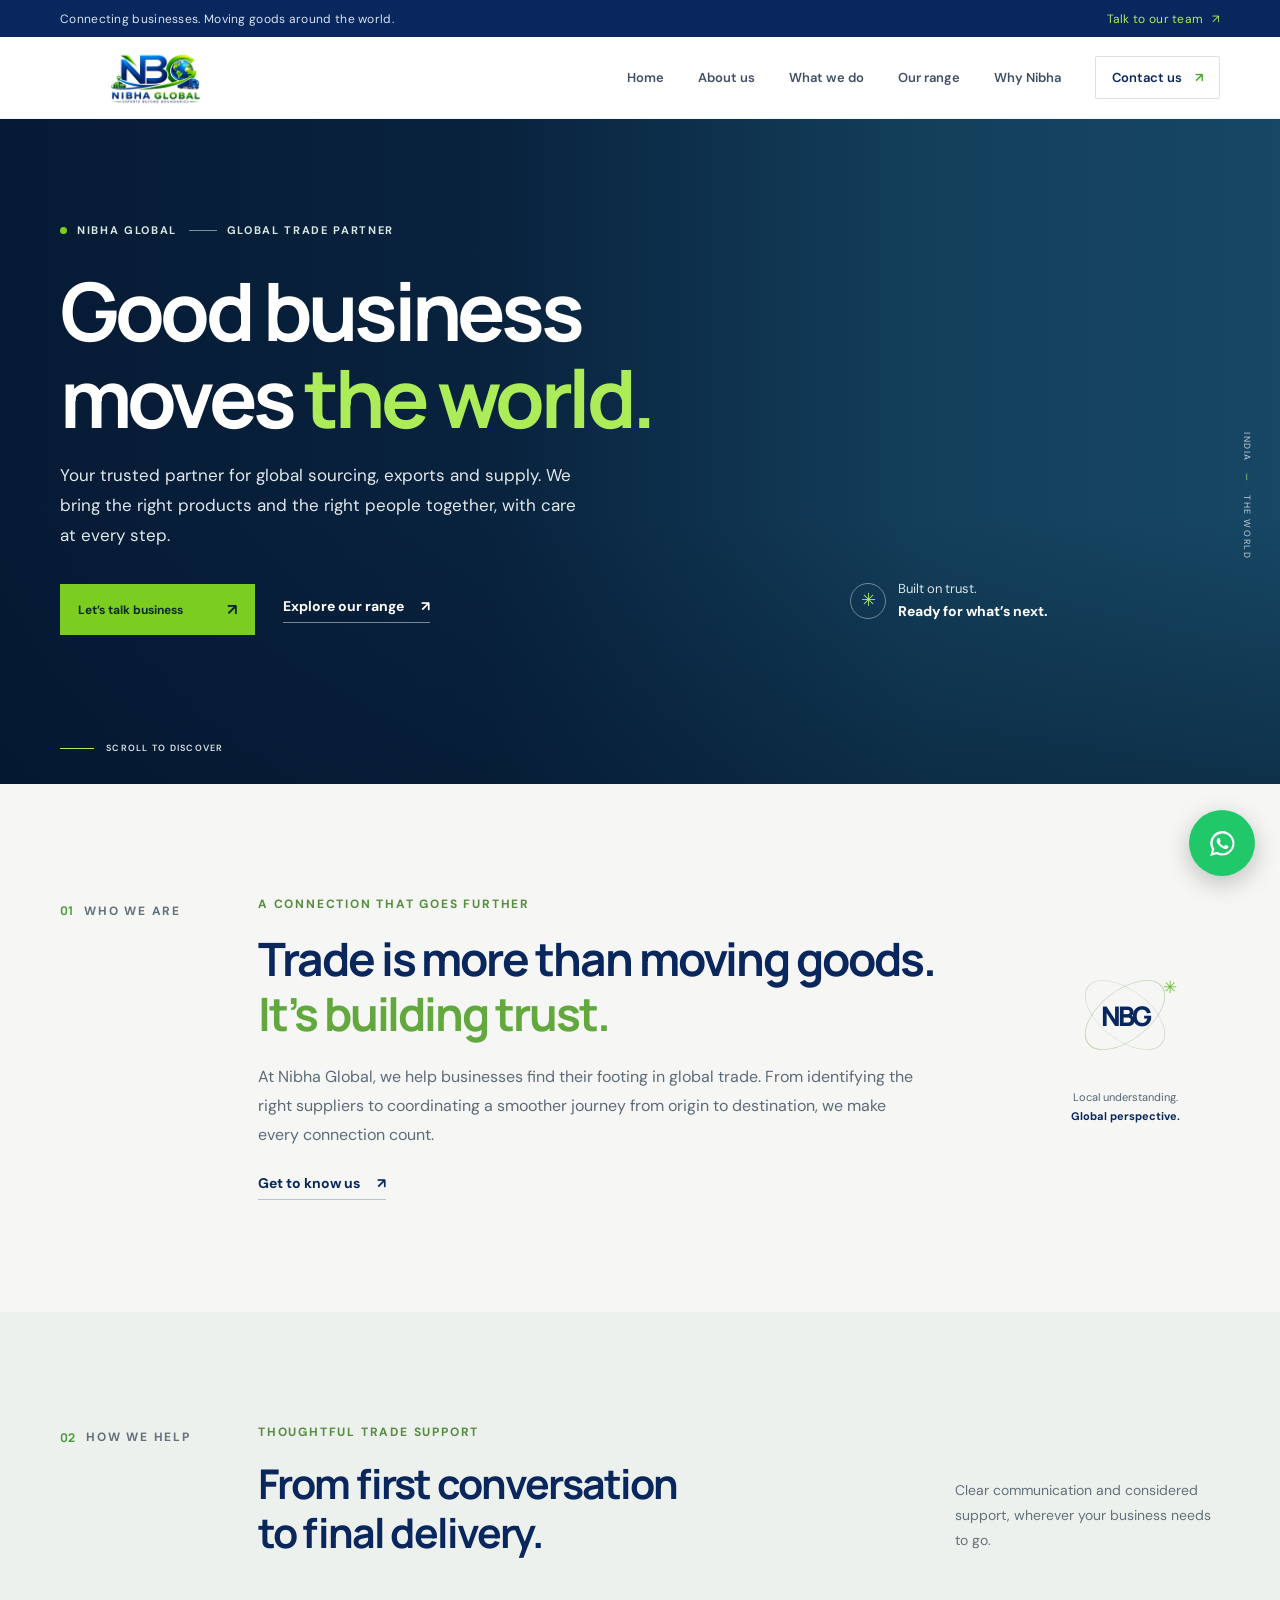
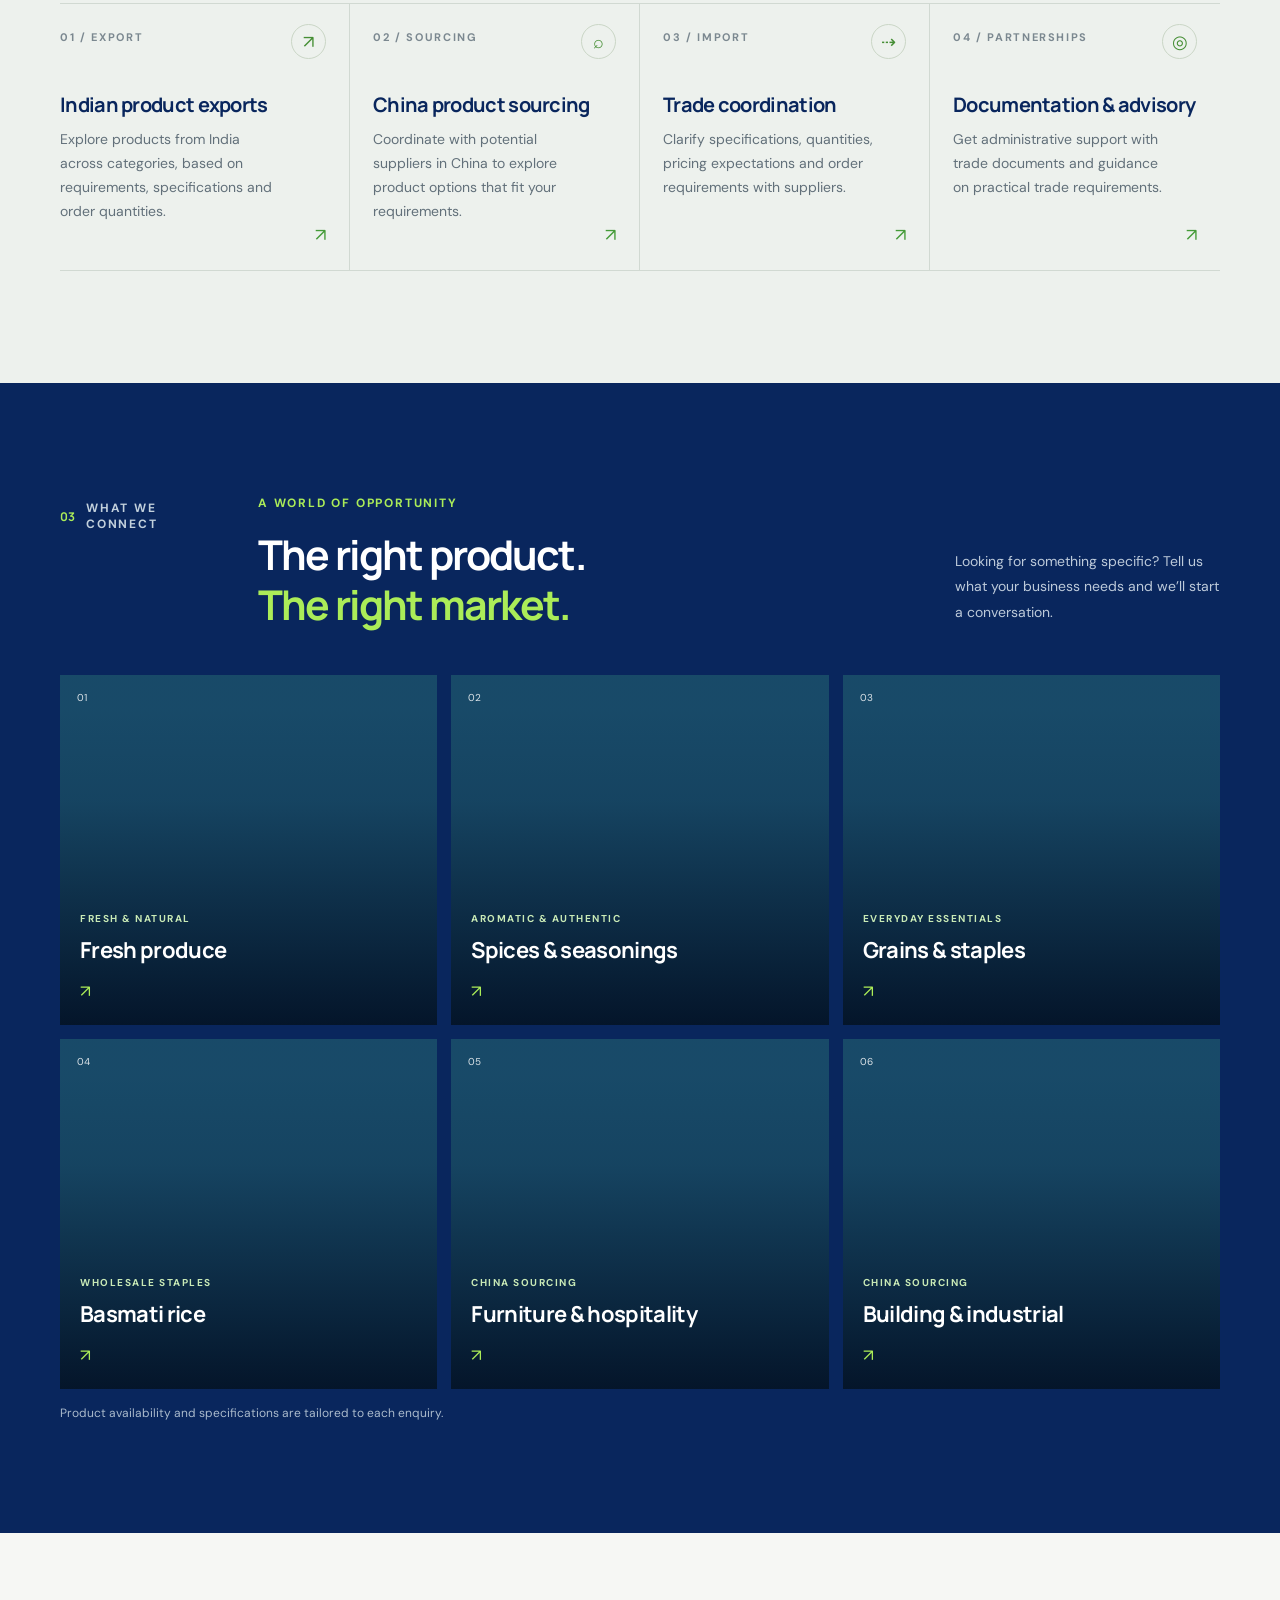
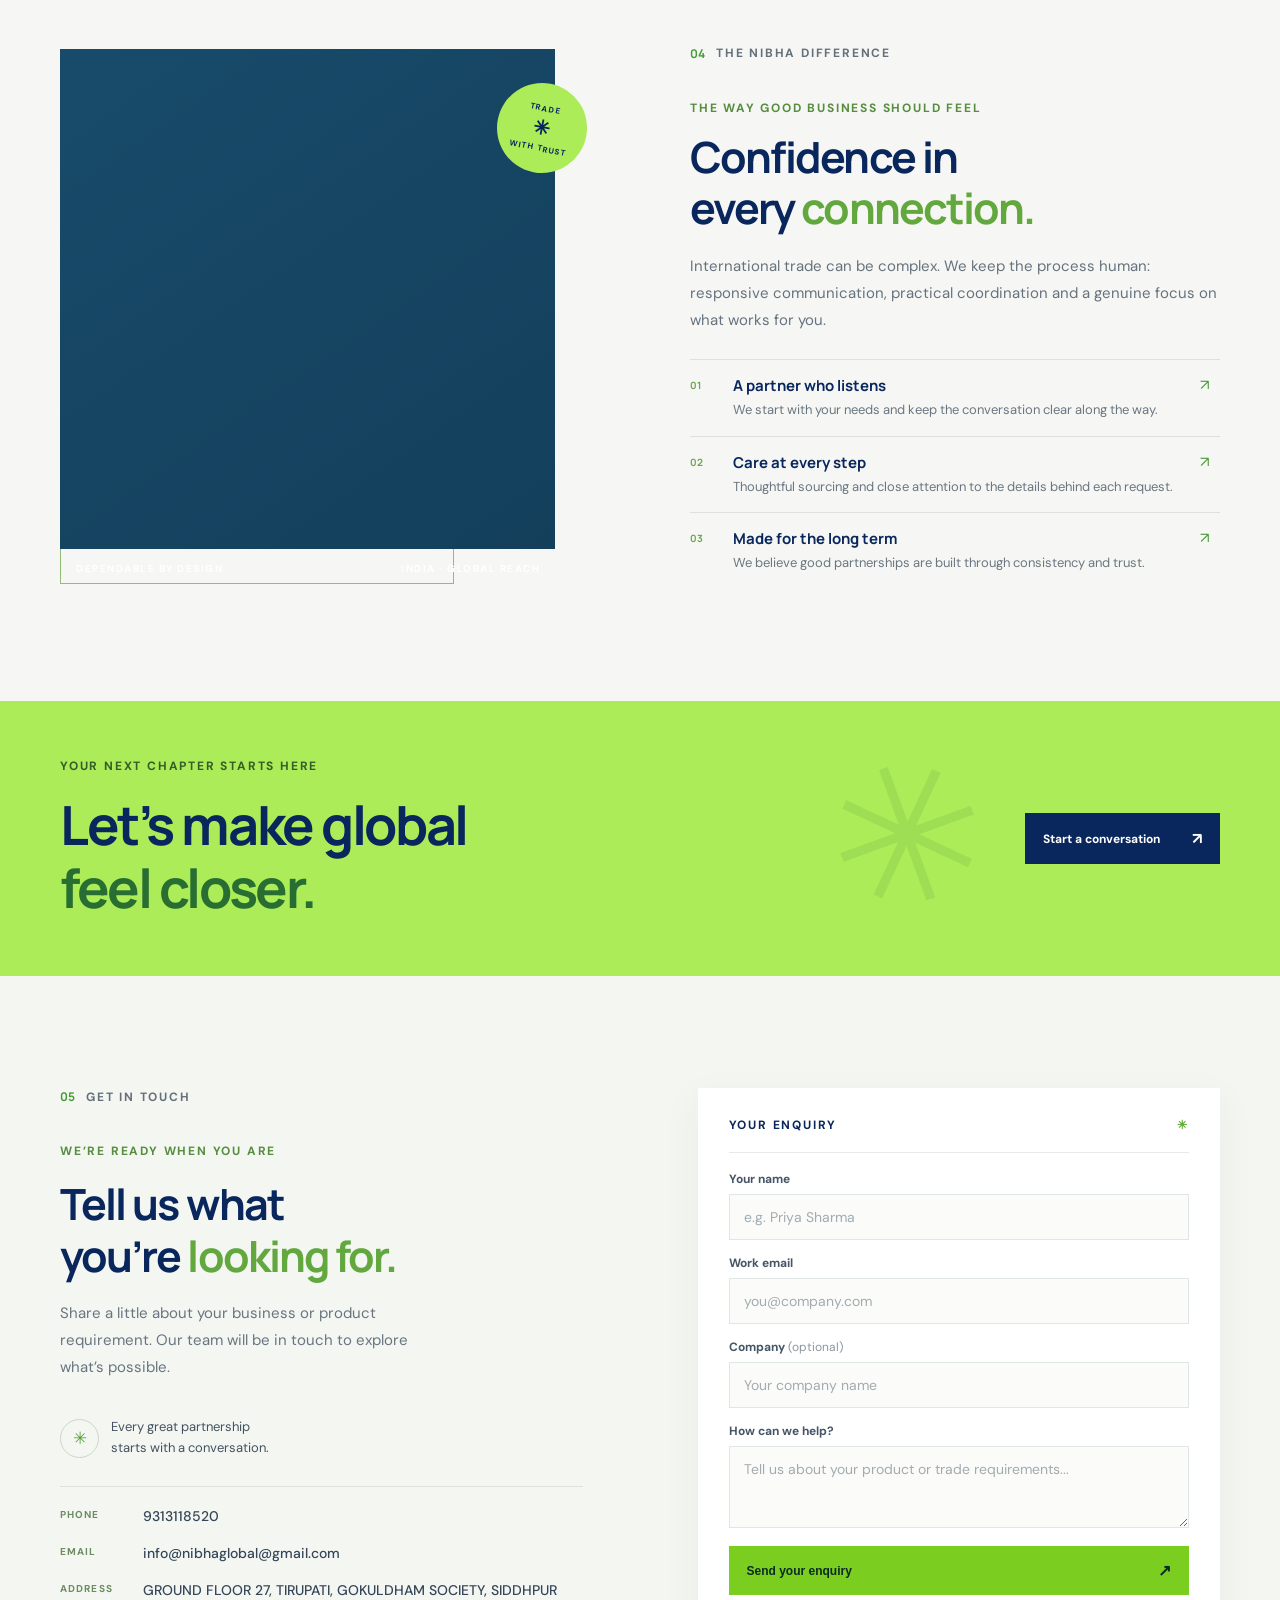
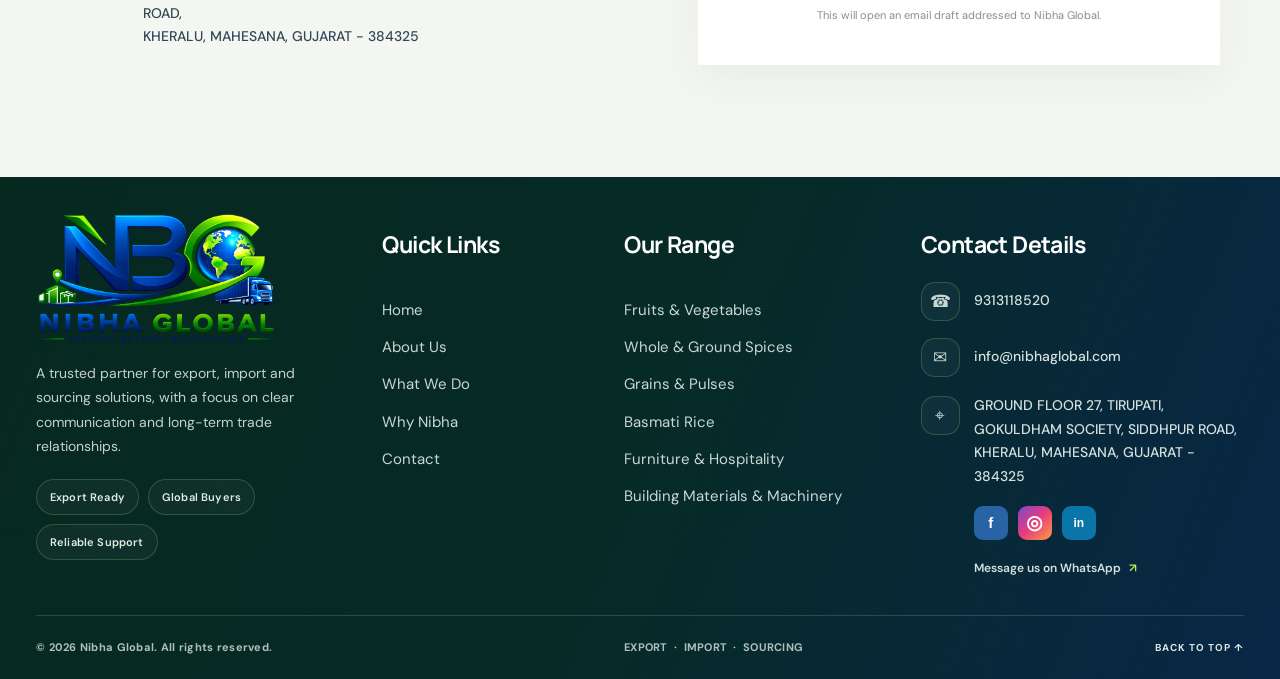
==== commit d25c8b01: "number adding" ====
--- a/index.html
+++ b/index.html
@@ -43,15 +43,15 @@
     </div><p class="product-note">Product availability and specifications are tailored to each enquiry.</p></div></section>
     <section class="why section" id="why-us"><div class="container why-grid"><div class="why-visual"><div class="why-image"></div><div class="image-caption"><span>DEPENDABLE BY DESIGN</span><span>INDIA · GLOBAL REACH</span></div><div class="why-stamp"><span>TRADE</span><b>✳</b><span>WITH TRUST</span></div></div><div class="why-copy"><div class="section-kicker"><span class="kicker-number">04</span><span>THE NIBHA DIFFERENCE</span></div><p class="overline">THE WAY GOOD BUSINESS SHOULD FEEL</p><h2>Confidence in<br>every <span>connection.</span></h2><p class="why-lede">International trade can be complex. We keep the process human: responsive communication, practical coordination and a genuine focus on what works for you.</p><div class="reason"><span>01</span><div><h3>A partner who listens</h3><p>We start with your needs and keep the conversation clear along the way.</p></div><span class="reason-tick">↗</span></div><div class="reason"><span>02</span><div><h3>Care at every step</h3><p>Thoughtful sourcing and close attention to the details behind each request.</p></div><span class="reason-tick">↗</span></div><div class="reason"><span>03</span><div><h3>Made for the long term</h3><p>We believe good partnerships are built through consistency and trust.</p></div><span class="reason-tick">↗</span></div></div></div></section>
     <section class="cta-band"><div class="container cta-inner"><div><p class="overline">YOUR NEXT CHAPTER STARTS HERE</p><h2>Let’s make global<br><em>feel closer.</em></h2></div><a class="button button-dark" href="#contact">Start a conversation <span>↗</span></a><span class="cta-orbit">✳</span></div></section>
-    <section class="contact section" id="contact"><div class="container contact-grid"><div class="contact-copy"><div class="section-kicker"><span class="kicker-number">05</span><span>GET IN TOUCH</span></div><p class="overline">WE’RE READY WHEN YOU ARE</p><h2>Tell us what<br>you’re <span>looking for.</span></h2><p>Share a little about your business or product requirement. Our team will be in touch to explore what’s possible.</p><div class="contact-note"><span class="contact-note-mark">✳</span><span>Every great partnership<br>starts with a conversation.</span></div><div class="contact-direct"><div><span>PHONE</span><a href="tel:9974213144">9974213144</a></div><div><span>EMAIL</span><span>info@nibhaglobal@gmail.com</span></div><div><span>ADDRESS</span><address>GROUND FLOOR 27, TIRUPATI, GOKULDHAM SOCIETY, SIDDHPUR ROAD,<br>KHERALU, MAHESANA, GUJARAT - 384325</address></div></div></div><form class="contact-form" id="contact-form"><div class="form-title"><span>YOUR ENQUIRY</span><span>✳</span></div><label for="name">Your name</label><input id="name" name="name" placeholder="e.g. Priya Sharma" required><label for="email">Work email</label><input id="email" name="email" type="email" placeholder="you@company.com" required><label for="company">Company <span>(optional)</span></label><input id="company" name="company" placeholder="Your company name"><label for="message">How can we help?</label><textarea id="message" name="message" rows="3" placeholder="Tell us about your product or trade requirements..." required></textarea><button class="button button-green submit-button" type="submit">Send your enquiry <span>↗</span></button><p class="form-hint">This will open an email draft addressed to Nibha Global.</p><p class="form-status" aria-live="polite"></p></form></div></section>
+    <section class="contact section" id="contact"><div class="container contact-grid"><div class="contact-copy"><div class="section-kicker"><span class="kicker-number">05</span><span>GET IN TOUCH</span></div><p class="overline">WE’RE READY WHEN YOU ARE</p><h2>Tell us what<br>you’re <span>looking for.</span></h2><p>Share a little about your business or product requirement. Our team will be in touch to explore what’s possible.</p><div class="contact-note"><span class="contact-note-mark">✳</span><span>Every great partnership<br>starts with a conversation.</span></div><div class="contact-direct"><div><span>PHONE</span><a href="tel:9313118520">9313118520</a></div><div><span>EMAIL</span><span>info@nibhaglobal@gmail.com</span></div><div><span>ADDRESS</span><address>GROUND FLOOR 27, TIRUPATI, GOKULDHAM SOCIETY, SIDDHPUR ROAD,<br>KHERALU, MAHESANA, GUJARAT - 384325</address></div></div></div><form class="contact-form" id="contact-form"><div class="form-title"><span>YOUR ENQUIRY</span><span>✳</span></div><label for="name">Your name</label><input id="name" name="name" placeholder="e.g. Priya Sharma" required><label for="email">Work email</label><input id="email" name="email" type="email" placeholder="you@company.com" required><label for="company">Company <span>(optional)</span></label><input id="company" name="company" placeholder="Your company name"><label for="message">How can we help?</label><textarea id="message" name="message" rows="3" placeholder="Tell us about your product or trade requirements..." required></textarea><button class="button button-green submit-button" type="submit">Send your enquiry <span>↗</span></button><p class="form-hint">This will open an email draft addressed to Nibha Global.</p><p class="form-status" aria-live="polite"></p></form></div></section>
   </main>
   <footer class="footer"><div class="container footer-container"><div class="footer-columns">
   <div class="footer-brand-column"><a class="footer-logo" href="index.html#home" aria-label="Nibha Global home"><img src="assets/nibha-global-footer.png" alt="Nibha Global — Export, Import and Sourcing" /></a><p class="footer-description">A trusted partner for export, import and sourcing solutions, with a focus on clear communication and long-term trade relationships.</p><div class="footer-badges"><span>Export Ready</span><span>Global Buyers</span><span>Reliable Support</span></div></div>
   <nav class="footer-link-column" aria-label="Quick links"><h2>Quick Links</h2><a href="index.html#home">Home</a><a href="about.html">About Us</a><a href="what-we-do.html">What We Do</a><a href="why-nibha.html">Why Nibha</a><a href="index.html#contact">Contact</a></nav>
   <nav class="footer-link-column" aria-label="Our product range"><h2>Our Range</h2><a href="our-range.html#fruits-vegetables">Fruits &amp; Vegetables</a><a href="our-range.html#whole-ground-spices">Whole &amp; Ground Spices</a><a href="our-range.html#grains-pulses">Grains &amp; Pulses</a><a href="our-range.html#basmati-rice">Basmati Rice</a><a href="our-range.html#furniture-hospitality">Furniture &amp; Hospitality</a><a href="our-range.html#building-hardware-machinery">Building Materials &amp; Machinery</a></nav>
-  <div class="footer-contact-column"><h2>Contact Details</h2><div class="footer-detail"><span class="footer-detail-icon" aria-hidden="true">☎</span><a href="tel:9974213144">9974213144</a></div><div class="footer-detail"><span class="footer-detail-icon" aria-hidden="true">✉</span><span>info@nibhaglobal.com</span></div><div class="footer-detail footer-address"><span class="footer-detail-icon" aria-hidden="true">⌖</span><address>GROUND FLOOR 27, TIRUPATI, GOKULDHAM SOCIETY, SIDDHPUR ROAD,<br>KHERALU, MAHESANA, GUJARAT - 384325</address></div><div class="footer-social" aria-label="Social media"><span aria-label="Facebook">f</span><span aria-label="Instagram">◎</span><span aria-label="LinkedIn">in</span></div><a class="footer-whatsapp-link" href="https://wa.me/919974213144" target="_blank" rel="noopener noreferrer">Message us on WhatsApp <span>↗</span></a></div>
+  <div class="footer-contact-column"><h2>Contact Details</h2><div class="footer-detail"><span class="footer-detail-icon" aria-hidden="true">☎</span><a href="tel:9313118520">9313118520</a></div><div class="footer-detail"><span class="footer-detail-icon" aria-hidden="true">✉</span><span>info@nibhaglobal.com</span></div><div class="footer-detail footer-address"><span class="footer-detail-icon" aria-hidden="true">⌖</span><address>GROUND FLOOR 27, TIRUPATI, GOKULDHAM SOCIETY, SIDDHPUR ROAD,<br>KHERALU, MAHESANA, GUJARAT - 384325</address></div><div class="footer-social" aria-label="Social media"><span aria-label="Facebook">f</span><span aria-label="Instagram">◎</span><span aria-label="LinkedIn">in</span></div><a class="footer-whatsapp-link" href="https://wa.me/919313118520" target="_blank" rel="noopener noreferrer">Message us on WhatsApp <span>↗</span></a></div>
 </div><div class="footer-bottom"><span>© <span id="year"></span> Nibha Global. All rights reserved.</span><span>EXPORT <i>·</i> IMPORT <i>·</i> SOURCING</span><a href="#top">BACK TO TOP ↑</a></div></div></footer>
-<a class="whatsapp-float" href="https://wa.me/919974213144" target="_blank" rel="noopener noreferrer" aria-label="Chat with Nibha Global on WhatsApp"><svg viewBox="0 0 32 32" aria-hidden="true"><path d="M16 3.2A12.6 12.6 0 0 0 5.15 22.2L3.3 28.8l6.75-1.77A12.6 12.6 0 1 0 16 3.2Zm0 22.86a10.2 10.2 0 0 1-5.18-1.41l-.37-.22-3.86 1.01 1.03-3.76-.24-.39A10.22 10.22 0 1 1 16 26.06Zm5.61-7.66c-.3-.15-1.78-.88-2.06-.98-.28-.1-.48-.15-.68.15-.2.3-.78.98-.96 1.18-.18.2-.35.22-.65.07-.3-.15-1.27-.47-2.41-1.49-.89-.79-1.5-1.77-1.68-2.07-.18-.3-.02-.46.13-.61.13-.13.3-.35.45-.53.15-.18.2-.3.3-.5.1-.2.05-.38-.03-.53-.08-.15-.68-1.63-.93-2.23-.24-.58-.49-.5-.68-.51h-.58c-.2 0-.53.08-.81.38-.28.3-1.06 1.03-1.06 2.51 0 1.48 1.08 2.91 1.23 3.11.15.2 2.13 3.25 5.16 4.56.72.31 1.28.5 1.72.64.72.23 1.37.2 1.89.12.58-.09 1.78-.73 2.03-1.43.25-.7.25-1.3.18-1.43-.08-.13-.28-.2-.58-.35Z"/></svg></a>
+<a class="whatsapp-float" href="https://wa.me/919313118520" target="_blank" rel="noopener noreferrer" aria-label="Chat with Nibha Global on WhatsApp"><svg viewBox="0 0 32 32" aria-hidden="true"><path d="M16 3.2A12.6 12.6 0 0 0 5.15 22.2L3.3 28.8l6.75-1.77A12.6 12.6 0 1 0 16 3.2Zm0 22.86a10.2 10.2 0 0 1-5.18-1.41l-.37-.22-3.86 1.01 1.03-3.76-.24-.39A10.22 10.22 0 1 1 16 26.06Zm5.61-7.66c-.3-.15-1.78-.88-2.06-.98-.28-.1-.48-.15-.68.15-.2.3-.78.98-.96 1.18-.18.2-.35.22-.65.07-.3-.15-1.27-.47-2.41-1.49-.89-.79-1.5-1.77-1.68-2.07-.18-.3-.02-.46.13-.61.13-.13.3-.35.45-.53.15-.18.2-.3.3-.5.1-.2.05-.38-.03-.53-.08-.15-.68-1.63-.93-2.23-.24-.58-.49-.5-.68-.51h-.58c-.2 0-.53.08-.81.38-.28.3-1.06 1.03-1.06 2.51 0 1.48 1.08 2.91 1.23 3.11.15.2 2.13 3.25 5.16 4.56.72.31 1.28.5 1.72.64.72.23 1.37.2 1.89.12.58-.09 1.78-.73 2.03-1.43.25-.7.25-1.3.18-1.43-.08-.13-.28-.2-.58-.35Z"/></svg></a>
   <script src="script.js"></script>
 </body>
 </html>
